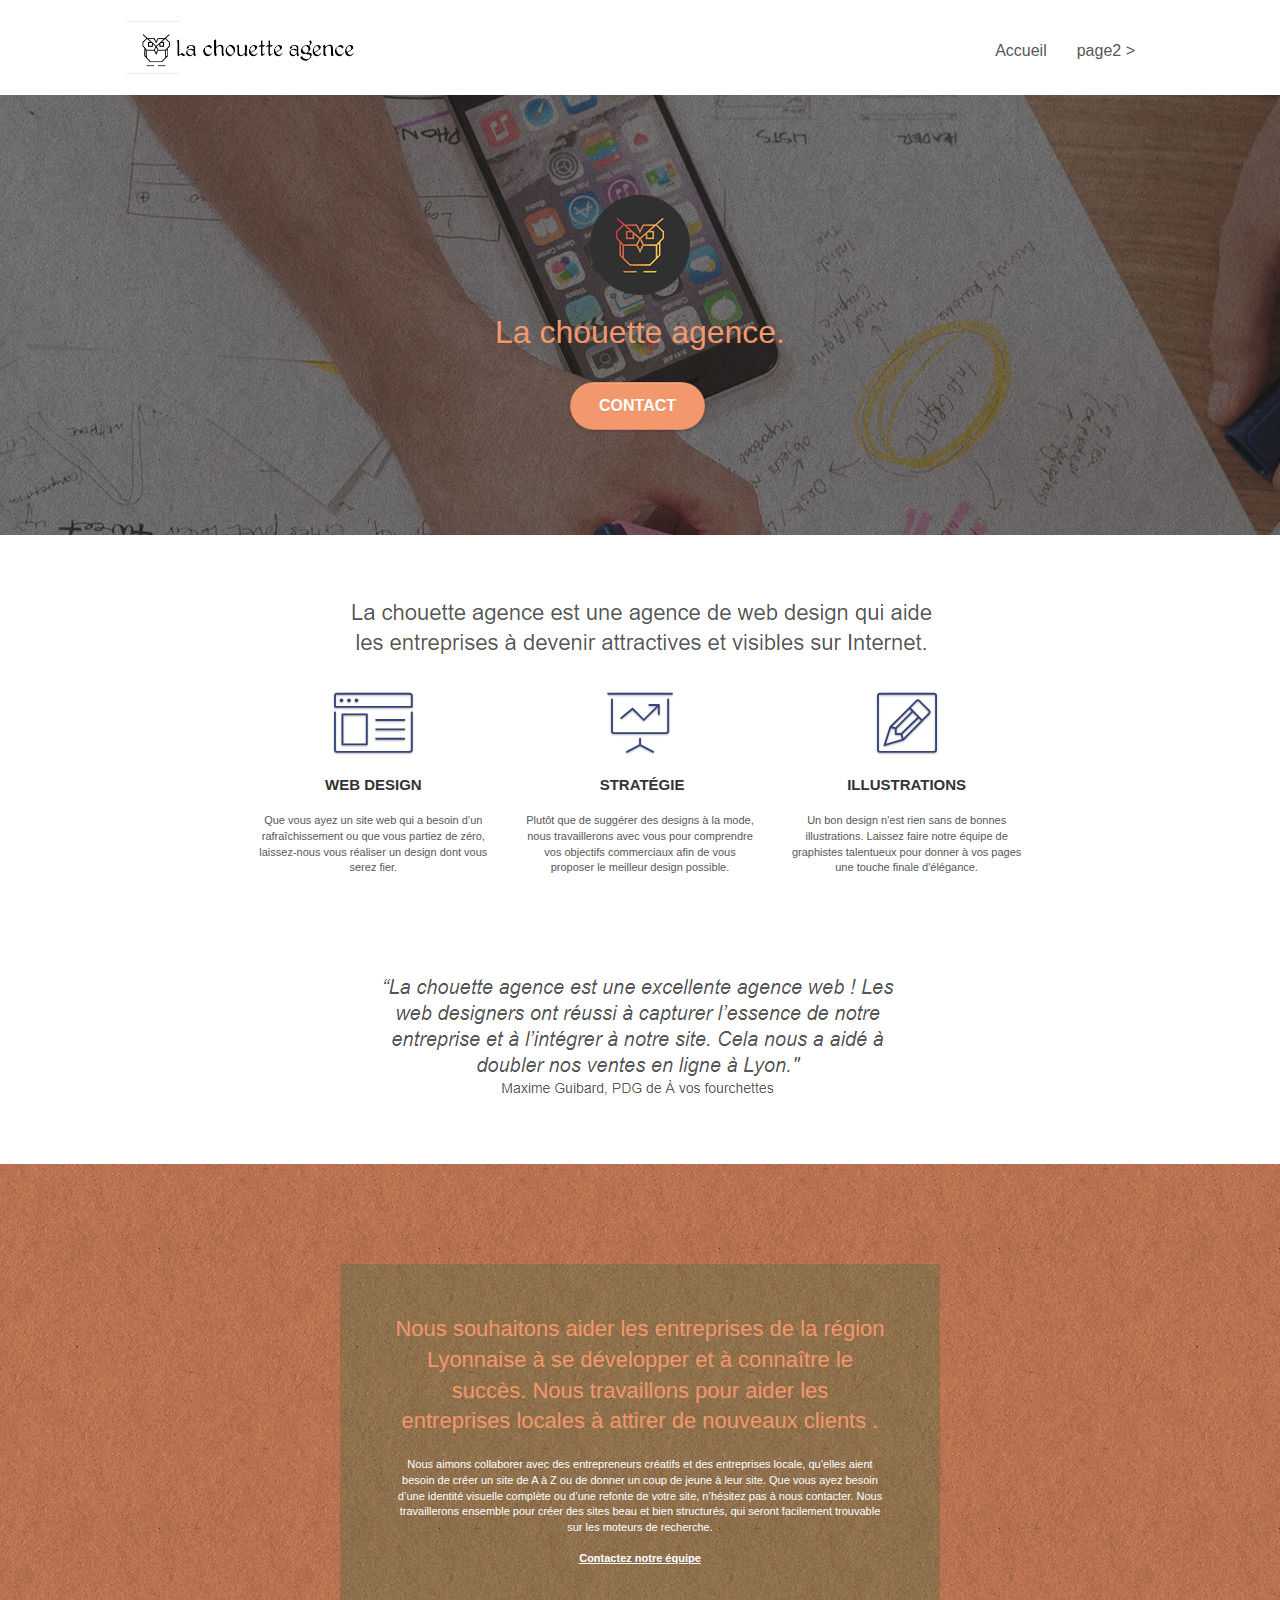
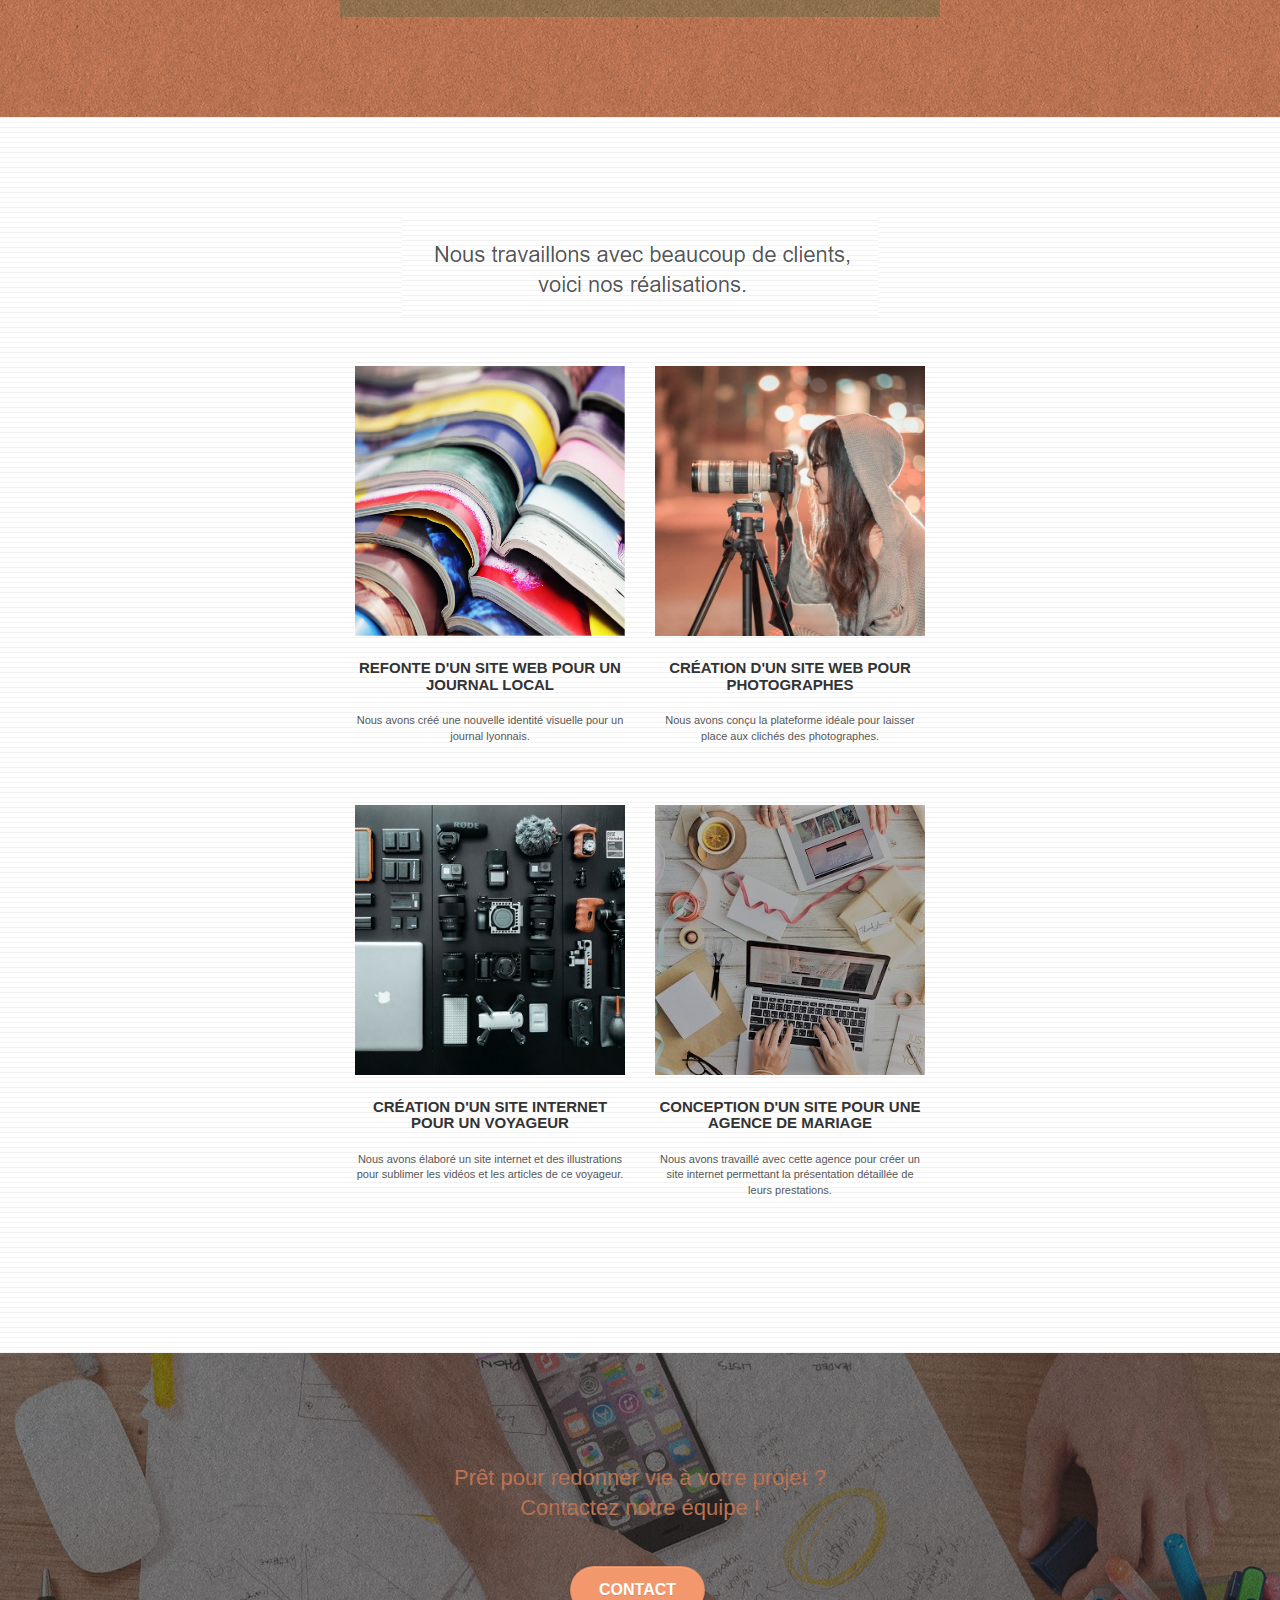
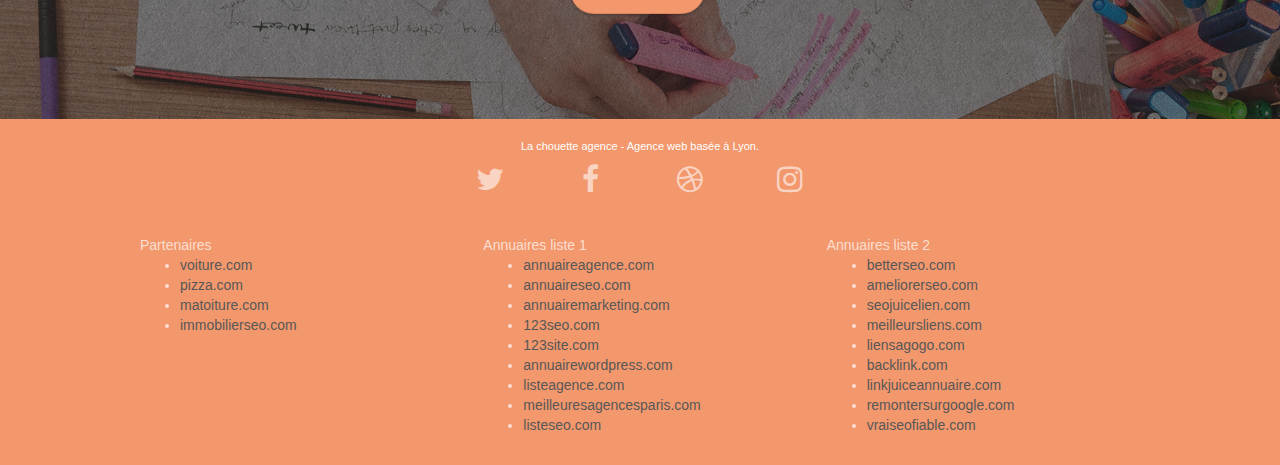
==== index.html @ 027791d8 "init" ====
<!doctype html>
<html lang="Default">
<head>
    <meta charset="utf-8">
    <meta name="keywords" content="seo, google, site web, site internet, agence design paris, agence design, agence design,agence design,agence design,agence design,agence design,agence design,agence design,agence design">
    <meta name="description" content="">
    <meta name="viewport" content="width=device-width, initial-scale=1.0, viewport-fit=cover">
    <link rel="shortcut icon" type="image/png" href="favicon.jpg">
    
	<link rel="stylesheet" type="text/css" href="./css/bootstrap.css">
	<link rel="stylesheet" type="text/css" href="style.css">
	<link rel="stylesheet" type="text/css" href="./css/font-awesome.css">
	<link rel="stylesheet" type="text/css" href="./css/et-line.css">
	
    
	<script src="./js/jquery-2.1.0.js"></script>
	<script src="./js/bootstrap.js"></script>
	<script src="./js/blocs.js"></script>
	<script src="./js/jquery.touchSwipe.js" defer></script>
	<script src="./js/gmaps.js"></script>

    <title>.</title>

    
<!-- Analytics -->
 
<!-- Analytics END -->
    
</head>
<body>
<!-- Principal conteneur -->
<div class="page-container">
    
<!-- bloc-0 -->
<div class="bloc bgc-white l-bloc " id="bloc-0">
	<div class="container bloc-sm">

		<nav class="navbar row">
			<div class="navbar-header">
				<div class="keywords" style="color:#cccccc;font-size:1px;">Agence web à paris, stratégie web, web design, illustrations, design de site web, site web, web, internet, site internet, site</div>
				<a class="navbar-brand" href="index.html"><img src="img/la-chouette-agence.png" alt="paris web design logo agence web meilleure agence" height="40" /></a>
				<div class="keywords" style="color:#cccccc;font-size:1px;">Agence web à paris, stratégie web, web design, illustrations, design de site web, site web, web, internet, site internet, site</div>
				<button id="nav-toggle" type="button" class="ui-navbar-toggle navbar-toggle" data-toggle="collapse" data-target=".navbar-1">
					<span class="sr-only">Toggle navigation</span><span class="icon-bar"></span><span class="icon-bar"></span><span class="icon-bar"></span>
				</button>
			</div>
			<div class="collapse navbar-collapse navbar-1 special-dropdown-nav">
				<ul class="site-navigation nav navbar-nav">
					<li>
						<a href="index.html">Accueil</a>
					</li>
					<li>
					</li>
					<li>
						<a href="page2.html">page2 &gt;</a>
					</li>
				</ul>
			</div>
		</nav>
	</div>
</div>
<!-- bloc-0 END -->

<!-- bloc-1-presentation -->
<div class="bloc bgc-dark-slate-blue bg-banniere d-bloc bg-t-edge bloc-bg-texture texture-paper b-parallax" id="bloc-1-hero">
	<div class="container bloc-lg">
		<div class="row tight-width-whitespace">
			<div class="col-sm-12">
				<img src="img/logo.png" class="center-block image-resize-mode" width="100" alt="La chouette agence, agence web paris, création logo paris" />
				<h1 class="text-center hero-bloc-text tc-white ">
					La chouette agence.
				</h1>
				<div class="text-center">
					<a href="page2.html" class="btn btn-lg btn-clean btn-rd cta-hero btn-atomic-tangerine" id="cta-hero">Contact</a>
				</div>
			</div>
		</div>
	</div>
</div>
<!-- bloc-1-presentation END -->

<!-- bloc-2-services -->
<div class="bloc bgc-white l-bloc" id="bloc-2-services">
	<div class="container bloc-md">
		<div class="row">
			<div class="col-sm-12 text-center">
				<img alt="agence web, agence web paris, web design paris, stratégie web" src="img/title.png" />
			</div>
		</div>
		<div class="row voffset-lg med-width-whitespace">
			<div class="col-sm-4">
				<div class="text-center">
					<span class="et-icon-browser sm-shadow icon-dark-slate-blue icons icon-lg"></span>
				</div>
				<h3 class="mg-md text-center">
					Web design
				</h3>
				<p class="text-center ">
					Que vous ayez un site web qui a besoin d&rsquo;un rafraîchissement ou que vous partiez de zéro, laissez-nous vous réaliser un design dont vous serez fier.
				</p>
			</div>
			<div class="col-sm-4">
				<div class="text-center">
					<span class="et-icon-presentation sm-shadow icon-dark-slate-blue icons icon-lg"></span>
				</div>
				<h3 class="mg-md text-center">
					&nbsp;Stratégie
				</h3>
				<p class="text-center ">
					Plutôt que de suggérer des designs à la mode, nous travaillerons avec vous pour comprendre vos objectifs commerciaux afin de vous proposer le meilleur design possible.<br>
				</p>
			</div>
			<div class="col-sm-4">
				<div class="text-center">
					<span class="et-icon-edit sm-shadow icon-dark-slate-blue icons icon-lg"></span>
				</div>
				<h3 class="mg-md text-center">
					Illustrations
				</h3>
				<p class="text-center ">
					Un bon design n'est rien sans de bonnes illustrations. Laissez faire notre équipe de graphistes talentueux pour donner à vos pages une touche finale d'élégance.
				</p>
			</div>
		</div>
		<div class="row voffset-lg voffset">
			<div class="col-xs-12 col-md-8 col-md-offset-2 text-center">
				<img alt="agence web, agence web paris, web design paris, stratégie web" src="img/citation.png" />

			</div>
		</div>
	</div>
</div>
<!-- bloc-2-services END -->

<!-- bloc-3-what-i-do -->
<div class="bloc tc-white bgc-atomic-tangerine bg-presentation d-bloc bloc-bg-texture texture-paper b-parallax" id="bloc-3-what-i-do">
	<div class="container bloc-lg">
		<div class="row tight-width-whitespace black-background">
			<div class="col-sm-12">
				<h2 class="mg-md text-center tc-white">
					Nous souhaitons aider les entreprises de la région Lyonnaise à se développer et à connaître le succès. Nous travaillons pour aider les entreprises locales à attirer de nouveaux clients .<br>
				</h2>
				<p class="text-center white">
					Nous aimons collaborer avec des entrepreneurs créatifs et des entreprises locale, qu’elles aient besoin de créer un site de A à Z ou de donner un coup de jeune à leur site. Que vous ayez besoin d’une identité visuelle complète ou d’une refonte de votre site, n’hésitez pas à nous contacter. Nous travaillerons ensemble pour créer des sites beau et bien structurés, qui seront facilement trouvable sur les moteurs de recherche. <br><br><a class="ltc-white bold-link" href="page2.html">Contactez notre équipe</a><br>
				</p>
			</div>
		</div>
	</div>
</div>
<!-- bloc-3-what-i-do END -->

<!-- bloc-4-portfolio -->
<div class="bloc bgc-white bg-lines-h2-bg bg-repeat l-bloc" id="bloc-4-portfolio">
	<div class="container bloc-lg">
		<div class="row">
			<div class="col-sm-12 text-center">
				<img alt="agence web, agence web paris, web design paris, stratégie web" src="img/title2.png" />
			</div>
		</div>
		<div class="row tight-width-whitespace portfolio-row">
			<div class="col-sm-6">
				<a href="#" data-lightbox="img/1.jpg" data-gallery-id="gallery-1" data-caption="Refonte d'un site web pour un journal local" data-frame="snapshot-lb"><img src="img/1.jpg" alt="paris web design logo agence web meilleure agence et refonte site web journal" class="img-responsive portfolio-thumb" /></a>
				<h3 class="mg-md text-center">
					Refonte d'un site web pour un journal local
				</h3>
				<p class="text-center">
					Nous avons créé une nouvelle identité visuelle pour un journal lyonnais.
				</p>
			</div>
			<div class="col-sm-6">
				<a href="#" data-lightbox="img/2.jpg" data-gallery-id="gallery-1" data-caption="Création d'un site web pour photographes" data-frame="snapshot-lb"><img src="img/2.jpg" class="img-responsive portfolio-thumb" alt="paris web design logo agence web meilleure agence, Création d'un site web pour photographes" /></a>
				<h3 class="mg-md text-center">
					Création d'un site web pour photographes
				</h3>
				<p class="text-center">
					Nous avons conçu la plateforme idéale pour laisser place aux clichés des photographes.
				</p>
			</div>
		</div>
		<div class="row tight-width-whitespace portfolio-row">
			<div class="col-sm-6">
				<a href="#" data-lightbox="img/3.bmp" data-gallery-id="gallery-1" data-caption="Création d'un site internet pour un voyageur" data-frame="snapshot-lb"><img src="img/3.bmp" class="img-responsive portfolio-thumb" alt="paris web design logo agence web meilleure agence, Création d'un site web pour voyageur"/></a>
				<h3 class="mg-md text-center">
					Création d'un site internet pour un voyageur
				</h3>
				<p class="text-center">
					Nous avons élaboré un site internet et des illustrations pour sublimer les vidéos et les articles de ce voyageur.
				</p>
			</div>
			<div class="col-sm-6">
				<a href="#" data-lightbox="img/4.bmp" data-gallery-id="gallery-1" data-caption="Conception d'un site pour une agence de mariage" data-frame="snapshot-lb"><img src="img/4.bmp" class="img-responsive portfolio-thumb" alt="paris web design logo agence web meilleure agence, Création d'un site web pour agence de mariage" /></a>
				<h3 class="mg-md text-center">
					Conception d'un site pour une agence de mariage
				</h3>
				<p class="text-center">
					Nous avons travaillé avec cette agence pour créer un site internet permettant la présentation détaillée de leurs prestations.
				</p>
			</div>
		</div>
	</div>
</div>
<!-- bloc-4-portfolio END -->

<!-- bloc-5-cta -->
<div class="bloc bgc-dark-slate-blue bg-banniere d-bloc bloc-bg-texture texture-paper" id="bloc-5-cta">
	<div class="container bloc-lg">
		<div class="row">
			<h2 class="mg-md text-center tc-white">
				Prêt pour redonner vie à votre projet ?<br>Contactez notre équipe !
			</h2>
			<div class="col-sm-12 text-center">
				<a href="page2.html" class="btn btn-atomic-tangerine btn-clean btn-rd btn-lg cta-hero">Contact</a>
			</div>
		</div>
	</div>
</div>
<!-- bloc-5-cta END -->

<!-- Footer - bloc-8 -->
<div class="bloc bgc-atomic-tangerine d-bloc" id="bloc-8">
	<div class="container bloc-sm">
		<div class="row">
			<div class="col-sm-12">
				<p class="text-center white">
					La chouette agence - Agence web basée à Lyon.<br>
				</p>
				<div class="row row-no-gutters social">
					<div class="col-sm-3">
						<div class="text-center">
							<a class="social" href="index.html"><span class="fa fa-twitter icon-md"></span></a>
						</div>
					</div>
					<div class="col-sm-3">
						<div class="text-center">
							<a class="social" href="index.html"><span class="fa fa-facebook icon-md"></span></a>
						</div>
					</div>
					<div class="col-sm-3">
						<div class="text-center">
							<a class="social" href="index.html"><span class="fa fa-dribbble icon-md"></span></a>
						</div>
					</div>
					<div class="col-sm-3">
						<div class="text-center">
							<a class="social" href="index.html"><span class="fa fa-instagram icon-md"></span></a>
						</div>
					</div>
					<div class="keywords" style="color:#F3976C;">Agence web à paris, stratégie web, web design, illustrations, design de site web, site web, web, internet, site internet, site</div>
				</div>
				<div class="row">
					<div class="col-sm-4">
						Partenaires
							<ul>
								<li><a href="voiture.com">voiture.com</a></li>
								<li><a href="pizza.com">pizza.com</a></li>
								<li><a href="matoiture.com">matoiture.com</a></li>
								<li><a href="immobilierseo.com">immobilierseo.com</a></li>
							</ul>		
					</div>
					<div class="col-sm-4">
						Annuaires liste 1
						<ul>
							<li><a href="annuaireagence.com">annuaireagence.com</a></li>
							<li><a href="annuaireseo.com">annuaireseo.com</a></li>
							<li><a href="annuairemarketing.com">annuairemarketing.com</a></li>
							<li><a href="123seoture.com">123seo.com</a></li>
							<li><a href="123site.com">123site.com</a></li>
							<li><a href="annuairewordpress.com">annuairewordpress.com</a></li>
							<li><a href="listeagence.com">listeagence.com</a></li>
							<li><a href="meilleuresagencesparis.com">meilleuresagencesparis.com</a></li>
							<li><a href="listeseo.com">listeseo.com</a></li>
						</ul>
					</div>
					<div class="col-sm-4">
						Annuaires liste 2
						<ul>
							<li><a href="betterseo.com">betterseo.com</a></li>
							<li><a href="ameliorerseo.com">ameliorerseo.com</a></li>
							<li><a href="seojuicelien.com">seojuicelien.com</a></li>
							<li><a href="meilleursliens.com">meilleursliens.com</a></li>
							<li><a href="liensagogo.com">liensagogo.com</a></li>
							<li><a href="backlink.com">backlink.com</a></li>
							<li><a href="linkjuiceannuaire.com">linkjuiceannuaire.com</a></li>
							<li><a href="remontersurgoogle.com">remontersurgoogle.com</a></li>
							<li><a href="vraiseofiable.com">vraiseofiable.com</a></li>
						</ul>
					</div>
				</div>
			</div>
		</div>
	</div>
</div>
<!-- Footer - bloc-8 END -->

</div>
<!-- Principal conteneur END -->
    

</body>
</html>
---- style.css ----
body {
    margin: 0;
    padding: 0;
    background: #FFF;
    overflow-x: hidden;
    -webkit-font-smoothing: antialiased;
    -moz-osx-font-smoothing: grayscale;
}

a,
button {
    transition: all .3s ease-in-out;
    outline: none!important;
}

a:hover {
    text-decoration: none;
    cursor: pointer;
}

#page-loading-blocs-notifaction {
    position: fixed;
    top: 0;
    bottom: 0;
    width: 100%;
    z-index: 100000;
    background: #FFFFFF url("img/pageload-spinner.gif") no-repeat center center;
}

.bloc {
    width: 100%;
    clear: both;
    background: 50% 50% no-repeat;
    padding: 0 50px;
    -webkit-background-size: cover;
    -moz-background-size: cover;
    -o-background-size: cover;
    background-size: cover;
    position: relative;
}

.bloc .container {
    padding-left: 0;
    padding-right: 0;
}

.bloc-lg {
    padding: 100px 50px;
}

.bloc-md {
    padding: 50px;
}

.bloc-sm {
    padding: 20px 50px;
}

.bg-center,
.bg-l-edge,
.bg-r-edge,
.bg-t-edge,
.bg-b-edge,
.bg-tl-edge,
.bg-bl-edge,
.bg-tr-edge,
.bg-br-edge,
.bg-repeat {
    -webkit-background-size: auto!important;
    -moz-background-size: auto!important;
    -o-background-size: auto!important;
    background-size: auto!important;
}

.bg-repeat {
    background: repeat;
}

.bg-t-edge {
    background: top no-repeat;
}

.bloc-bg-texture::before {
    content: "";
    background-size: 2px 2px;
    position: absolute;
    top: 0;
    bottom: 0;
    left: 0;
    right: 0;
}

.texture-paper::before {
    background: url("img/texture-paper.png");
    background-size: 280px 280px;
}

.b-parallax {
    background-attachment: fixed;
}

.d-bloc {
    color: rgba(255, 255, 255, .7);
}

.d-bloc button:hover {
    color: rgba(255, 255, 255, .9);
}

.d-bloc .icon-round,
.d-bloc .icon-square,
.d-bloc .icon-rounded,
.d-bloc .icon-semi-rounded-a,
.d-bloc .icon-semi-rounded-b {
    border-color: rgba(255, 255, 255, .9);
}

.d-bloc .divider-h span {
    border-color: rgba(255, 255, 255, .2);
}

.d-bloc .a-btn,
.d-bloc .navbar a,
.d-bloc .navbar-brand,
.d-bloc a .icon-sm,
.d-bloc a .icon-md,
.d-bloc a .icon-lg,
.d-bloc a .icon-xl,
.d-bloc h1 a,
.d-bloc h2 a,
.d-bloc h3 a,
.d-bloc h4 a,
.d-bloc h5 a,
.d-bloc h6 a,
.d-bloc p a {
    color: rgba(255, 255, 255, .6);
}

.d-bloc .a-btn:hover,
.d-bloc .navbar a:hover,
.d-bloc .navbar-brand:hover,
.d-bloc a:hover .icon-sm,
.d-bloc a:hover .icon-md,
.d-bloc a:hover .icon-lg,
.d-bloc a:hover .icon-xl,
.d-bloc h1 a:hover,
.d-bloc h2 a:hover,
.d-bloc h3 a:hover,
.d-bloc h4 a:hover,
.d-bloc h5 a:hover,
.d-bloc h6 a:hover,
.d-bloc p a:hover {
    color: rgba(255, 255, 255, 1);
}

.d-bloc .navbar-toggle .icon-bar {
    background: rgba(255, 255, 255, 1);
}

.d-bloc .btn-wire,
.d-bloc .btn-wire:hover {
    color: rgba(255, 255, 255, 1);
    border-color: rgba(255, 255, 255, 1);
}

.d-bloc .panel {
    color: rgba(0, 0, 0, .5);
}

.d-bloc .panel button:hover {
    color: rgba(0, 0, 0, .7);
}

.d-bloc .panel icon {
    border-color: rgba(0, 0, 0, .7);
}

.d-bloc .panel .divider-h span {
    border-color: rgba(0, 0, 0, .1);
}

.d-bloc .panel .a-btn {
    color: rgba(0, 0, 0, .6);
}

.d-bloc .panel .a-btn:hover {
    color: rgba(0, 0, 0, 1);
}

.d-bloc .panel .btn-wire,
.d-bloc .panel .btn-wire:hover {
    color: rgba(0, 0, 0, .7);
    border-color: rgba(0, 0, 0, .3);
}

.d-bloc .panel,
.l-bloc {
    color: rgba(0, 0, 0, .5);
}

.d-bloc .panel button:hover,
.l-bloc button:hover {
    color: rgba(0, 0, 0, .7);
}

.l-bloc .icon-round,
.l-bloc .icon-square,
.l-bloc .icon-rounded,
.l-bloc .icon-semi-rounded-a,
.l-bloc .icon-semi-rounded-b {
    border-color: rgba(0, 0, 0, .7);
}

.d-bloc .panel .divider-h span,
.l-bloc .divider-h span {
    border-color: rgba(0, 0, 0, .1);
}

.d-bloc .panel .a-btn,
.l-bloc .a-btn,
.l-bloc .navbar a,
.l-bloc .navbar-brand,
.l-bloc a .icon-sm,
.l-bloc a .icon-md,
.l-bloc a .icon-lg,
.l-bloc a .icon-xl,
.l-bloc h1 a,
.l-bloc h2 a,
.l-bloc h3 a,
.l-bloc h4 a,
.l-bloc h5 a,
.l-bloc h6 a,
.l-bloc p a {
    color: rgba(0, 0, 0, .6);
}

.d-bloc .panel .a-btn:hover,
.l-bloc .a-btn:hover,
.l-bloc .navbar a:hover,
.l-bloc .navbar-brand:hover,
.l-bloc a:hover .icon-sm,
.l-bloc a:hover .icon-md,
.l-bloc a:hover .icon-lg,
.l-bloc a:hover .icon-xl,
.l-bloc h1 a:hover,
.l-bloc h2 a:hover,
.l-bloc h3 a:hover,
.l-bloc h4 a:hover,
.l-bloc h5 a:hover,
.l-bloc h6 a:hover,
.l-bloc p a:hover {
    color: rgba(0, 0, 0, 1);
}

.l-bloc .navbar-toggle .icon-bar {
    color: rgba(0, 0, 0, .6);
}

.d-bloc .panel .btn-wire,
.d-bloc .panel .btn-wire:hover,
.l-bloc .btn-wire,
.l-bloc .btn-wire:hover {
    color: rgba(0, 0, 0, .7);
    border-color: rgba(0, 0, 0, .3);
}

.voffset {
    margin-top: 30px;
}

.voffset-lg {
    margin-top: 80px;
}

.row-no-gutters {
    margin-right: 0;
    margin-left: 0;
}

.row.row-no-gutters > [class^="col-"],
.row.row-no-gutters > [class*=" col-"] {
    padding-right: 0;
    padding-left: 0;
}

#bloc-1-hero h1 {
    font-size: 32px;
}

.navbar {
    margin-bottom: 0;
    z-index: 1;
}

.navbar-brand {
    height: auto;
    padding: 3px 15px;
    font-size: 25px;
    font-weight: normal;
    font-weight: 600;
    line-height: 44px;
}

.navbar-brand img {
    max-height: 200px;
    margin: 0 5px 0 0;
    display: inline;
}

.navbar-brand img[src$=svg] {
    min-width: 100px;
}

.nav-center .navbar-brand img {
    margin: 0;
}

.navbar .nav {
    padding-top: 2px;
    margin-right: -16px;
    float: right;
    z-index: 1;
}

.nav > li {
    float: left;
    margin-top: 4px;
    font-size: 16px;
}

.navbar-nav .open .dropdown-menu > li > a {
    text-align: inherit;
}

.nav > li a:hover,
.nav > li a:focus {
    background: transparent;
}

.navbar-toggle {
    margin: 10px 10px 0 0;
    border: 0px;
}

.navbar-toggle:hover {
    background: transparent!important;
}

.navbar-toggle .icon-bar {
    background-color: rgba(0, 0, 0, .5);
    width: 26px;
}

.nav-invert .navbar .nav {
    float: left;
}

.nav-invert .navbar-header,
.nav-invert .navbar-brand {
    float: right;
    position: relative;
    z-index: 2;
}

@media (min-width: 768px) {
    .site-navigation {
        position: absolute;
        top: 50%;
        right: 20px;
        transform: translate(0, -50%);
        -webkit-transform: translateY(-50%);
    }
    .nav > li .dropdown-menu a,
    .nav > li .dropdown-menu a:hover {
        color: #484848;
    }
    .nav-invert .site-navigation {
        left: 0;
        right: 0;
    }
    .nav-center {
        text-align: center;
    }
    .nav-center .navbar-header {
        width: 100%;
    }
    .nav-center .navbar-header,
    .nav-center .navbar-brand,
    .nav-center .nav > li {
        float: none;
        display: inline-block;
    }
    .nav-center .site-navigation {
        position: relative;
        width: 100%;
        right: 0;
        margin-right: 0px;
        margin-top: 20px;
    }
    .nav-center.mini-nav .navbar-toggle {
        float: none;
        margin: 10px auto 0;
    }
}

.nav > li > .dropdown a {
    background: none!important;
    display: block;
    padding: 14px 15px;
}

nav .caret {
    margin: 0 5px;
}

.dropdown-menu .dropdown-menu {
    top: -8px;
    left: 100%;
}

.dropdown-menu .dropmenu-flow-right {
    top: 100%;
    left: 0;
    margin-left: -1px;
    border-top-left-radius: 0;
    border-top-right-radius: 0;
}

.dropdown-menu .dropdown span {
    border: 4px solid black;
    border-top-color: transparent;
    border-right-color: transparent;
    border-bottom-color: transparent;
    margin: 6px -5px 0 0!important;
    float: right;
}

.mg-md {
    margin-top: 10px;
    margin-bottom: 20px;
}

.mg-lg {
    margin-top: 10px;
    margin-bottom: 40px;
}

.btn {
    margin: 0 5px 5px 0;
}

.btn.pull-right {
    margin: 0 0 5px 5px;
}

.btn-d,
.btn-d:hover,
.btn-d:focus {
    color: #FFF;
    background: rgba(0, 0, 0, .3);
}

button {
    outline: none!important;
}

.btn-rd {
    border-radius: 40px;
}

.btn-clean {
    border: 1px solid rgba(0, 0, 0, .08);
    border-bottom-color: rgba(0, 0, 0, .1);
    text-shadow: 0 1px 0 rgba(0, 0, 1, .1);
    box-shadow: 0 1px 3px rgba(0, 0, 1, .25), inset 0 1px 0 0 rgba(255, 255, 255, .15);
}

.icon-md {
    font-size: 30px!important;
}

.icon-lg {
    font-size: 60px!important;
}

.sm-shadow {
    text-shadow: 0 1px 2px rgba(0, 0, 0, .3);
}

.panel-sq,
.panel-sq .panel-heading,
.panel-sq .panel-footer {
    border-radius: 0;
}

.panel-rd {
    border-radius: 30px;
}

.panel-rd .panel-heading {
    border-radius: 29px 29px 0 0;
}

.panel-rd .panel-footer {
    border-radius: 0 0 29px 29px;
}

.form-control {
    border-color: rgba(0, 0, 0, .1);
    box-shadow: none;
}

.scrollToTop {
    width: 40px;
    height: 40px;
    position: fixed;
    bottom: 20px;
    right: 20px;
    opacity: 0;
    z-index: 500;
    transition: all .3s ease-in-out;
}

.scrollToTop span {
    margin-top: 6px;
}

.showScrollTop {
    font-size: 14px;
    opacity: 1;
}

a[data-lightbox] {
    position: relative;
    display: block;
    text-align: center;
}

a[data-lightbox]:hover::before {
    content: "+";
    font-family: "HelveticaNeue-Light", "Helvetica Neue Light", "Helvetica Neue", Helvetica, Arial;
    font-size: 32px;
    width: 50px;
    height: 50px;
    margin-left: -25px;
    border-radius: 50%;
    background: rgba(0, 0, 0, .6);
    color: #FFF;
    font-weight: 100;
    z-index: 1;
    position: absolute;
    top: 50%;
    transform: translateY(-50%);
    -webkit-transform: translateY(-50%);
}

a[data-lightbox]:hover img {
    opacity: 0.6;
    -webkit-animation-fill-mode: none;
    animation-fill-mode: none;
}

#lightbox-modal {
    display: flex;
    align-items: center;
}

#lightbox-modal .modal-dialog {
    width: 90%;
    max-width: 900px;
    margin: 0 auto 0;
}

#lightbox-modal .modal-dialog img {
    max-height: 90vh;
    margin: 0 auto;
}

.lightbox-caption {
    padding: 20px;
    color: #FFF;
    background: rgba(0, 0, 0, .5);
    position: absolute;
    left: 15px;
    right: 15px;
    bottom: 5px;
}

.close-lightbox {
    color: #FFF;
    font-size: 30px;
    position: absolute;
    top: 20px;
    right: 20px;
    z-index: 20;
    background: rgba(0, 0, 0, .5);
    border: none;
    line-height: 30px;
    padding: 0 9px 5px;
    opacity: 0.3;
}

.close-lightbox:hover,
.next-lightbox:hover,
.prev-lightbox:hover {
    opacity: 1.0;
    color: #FFF;
}

.next-lightbox,
.prev-lightbox {
    font-size: 20px;
    color: rgba(255, 255, 255, .9);
    background: rgba(0, 0, 0, .5);
    transition: all .2s ease-in-out;
    position: absolute;
    top: 45%;
    z-index: 1;
    opacity: 0.4;
}

.next-lightbox {
    padding: 6px 8px 1px 13px;
    right: 25px;
}

.prev-lightbox {
    padding: 6px 13px 1px 10px;
    left: 25px;
}

.snapshot-lb .modal-body {
    padding-bottom: 45px;
}

.snapshot-lb .lightbox-caption {
    padding: 0;
    color: rgba(0, 0, 0, .5);
    background: none;
}

h1,
h2,
h3,
h4,
h5,
h6,
p,
label,
.btn,
a {
    font-family: "helvetica";
    font-weight: 400;
    color: #575757!important;
}

.container {
    max-width: 1000px;
}

.hero-bloc-text {
    font-size: 38px;
}

.hero-bloc-text-sub {
    font-size: 36px;
}

.statement-bloc-text {
    line-height: 26px;
    font-style: italic;
    font-size: 20px;
    text-align: center;
    font-weight: lighter;
    max-width: 520px;
    margin: auto auto auto auto;
}

p {
    font-size: 11px;
}

.tight-width-whitespace {
    max-width: 600px;
    margin: auto auto auto auto;
}

.h1 {
    font-size: 20px;
    font-family: "Open Sans";
}

.cta-hero {
    margin-top: 22px;
    color: #FFFFFF!important;
    text-transform: uppercase;
    padding: 12px 28px 12px 28px;
    font-size: 16px;
    font-weight: 700;
}

.social {
    max-width: 400px;
    margin: auto auto auto auto;
}

h2 {
    font-size: 22px;
    line-height: 1.4em;
}

h3 {
    font-size: 15px;
    text-transform: uppercase;
    font-weight: 700;
    color: #333333!important;
}

.med-width-whitespace {
    max-width: 800px;
    margin: auto auto auto auto;
    box-shadow: 0px 0px 0px #000000;
}

h1 {
    color: #333333!important;
}

h4 {
    color: #333333!important;
}

.icons {
    margin-bottom: 14px;
    margin-top: 24px;
}

.white {
    color: #FFFFFF!important;
}

.portfolio-thumb {
    margin-bottom: 24px;
}

.portfolio-row {
    margin-bottom: 44px;
    margin-top: 50px;
}

.avatar {
    box-shadow: 0px 4px 9px rgba(0, 0, 0, 0.3);
}

.black-background {
    background-color: rgba(165, 147, 99, 0.7);
    padding: 40px 40px 40px 40px;
}

.bold-link {
    font-weight: 900;
    text-decoration: underline!important;
}

.bgc-white {
    background-color: #FFFFFF;
}

.bgc-dark-slate-blue {
    background-color: #364577;
}

.bgc-atomic-tangerine {
    background-color: #F3976C;
}

.tc-white {
    color: #F3976C!important;
}

.btn-atomic-tangerine {
    background: #F3976C;
    color: #FFFFFF!important;
}

.btn-atomic-tangerine:hover {
    background: #c27956!important;
    color: #FFFFFF!important;
}

.ltc-white {
    color: #FFFFFF!important;
}

.ltc-white:hover {
    color: #cccccc!important;
}

.ltc-atomic-tangerine {
    color: #F3976C!important;
}

.ltc-atomic-tangerine:hover {
    color: #c27956!important;
}

.icon-dark-slate-blue {
    color: #364577!important;
    border-color: #364577!important;
}

.bg-dots-bg {
    background-image: url("img/dots-bg.png");
}

.bg-lines-h2-bg {
    background-image: url("img/lines-h2-bg.png");
}

.bg-banniere {
    background-image: url("img/la-chouette-agence-banniere.jpg");
}

.bg-presentation {
    background-image: url("img/image-de-presentation.bmp");
}

@media (max-width: 1024px) {
    .bloc {
        padding-left: 20px;
        padding-right: 20px;
    }
    .bloc.full-width-bloc,
    .bloc-tile-2.full-width-bloc .container,
    .bloc-tile-3.full-width-bloc .container,
    .bloc-tile-4.full-width-bloc .container {
        padding-left: 0;
        padding-right: 0;
    }
}

@media (max-width: 992px) and (min-width: 768px) {
    .navbar .nav {
        max-width: 80%
    }
    .nav-center.navbar .nav {
        max-width: 100%
    }
}

@media only screen and (min-device-width: 768px) and (max-device-width: 1024px) and (orientation: landscape) {
    .b-parallax {
        background-attachment: scroll;
    }
}

@media only screen and (min-device-width: 1024px) and (max-device-width: 1366px) and (-webkit-min-device-pixel-ratio: 1.5) {
    .b-parallax {
        background-attachment: scroll;
    }
}

@media (max-width: 991px) {
    .container {
        width: 100%;
    }
    .b-parallax {
        background-attachment: scroll;
    }
    .page-container,
    #hero-bloc {
        overflow-x: hidden;
        position: relative;
    }
    .bloc {
        padding-left: constant(safe-area-inset-left);
        padding-right: constant(safe-area-inset-right);
    }
    .bloc-group,
    .bloc-group .bloc {
        display: block;
        width: 100%;
    }
    .bloc-fill-screen .fill-bloc-top-edge,
    .bloc-fill-screen .fill-bloc-bottom-edge {
        padding: 0 20px;
        padding-left: constant(safe-area-inset-left);
        padding-right: constant(safe-area-inset-right);
    }
}

@media (max-width: 767px) {
    .page-container {
        overflow-x: hidden;
        position: relative;
    }
    h1,
    h2,
    h3,
    h4,
    h5,
    h6,
    p,
    #disqus_thread {
        padding-left: 10px!important;
        padding-right: 10px!important;
    }
    .b-parallax {
        background-attachment: scroll;
    }
    .navbar .nav {
        padding-top: 0;
        border-top: 1px solid rgba(0, 0, 0, .2);
        float: none!important;
    }
    .navbar.row {
        margin-left: 0;
        margin-right: 0;
    }
    .site-navigation {
        position: inherit;
        transform: none;
        -webkit-transform: none;
        -ms-transform: none;
    }
    .nav > li {
        margin-top: 0;
        border-bottom: 1px solid rgba(0, 0, 0, .1);
        background: rgba(0, 0, 0, .05);
        text-align: left;
        padding-left: 15px;
        width: 100%;
    }
    .nav > li:hover {
        background: rgba(0, 0, 0, .08);
    }
    .dropdown .dropdown a .caret {
        float: none;
        margin: 5px 0 0 10px!important;
        border: 4px solid black;
        border-bottom-color: transparent;
        border-right-color: transparent;
        border-left-color: transparent;
    }
    #hero-bloc .navbar .nav {
        background: rgba(0, 0, 0, .8);
    }
    #hero-bloc .navbar .nav a {
        color: rgba(255, 255, 255, .6);
    }
    .hero {
        padding: 50px 0;
    }
    .hero-nav {
        left: -1px;
        right: -1px;
    }
    .navbar-collapse {
        padding: 0;
        overflow-x: hidden;
        -webkit-box-shadow: none;
        box-shadow: none;
    }
    .navbar-brand img {
        max-height: 40px;
        width: auto;
    }
    .nav-invert .navbar-header {
        float: none;
        width: 100%;
    }
    .nav-invert .navbar-toggle {
        float: left;
        margin-left: 10px;
    }
    .bloc {
        padding-left: 0;
        padding-right: 0;
    }
    .bloc-xxl,
    .bloc-xl,
    .bloc-lg {
        padding: 40px 0;
    }
    .bloc-sm,
    .bloc-md {
        padding-left: 0;
        padding-right: 0;
    }
    .bloc-tile-2 .container,
    .bloc-tile-3 .container,
    .bloc-tile-4 .container,
    .bloc-fill-screen .fill-bloc-top-edge,
    .bloc-fill-screen .fill-bloc-bottom-edge {
        padding-left: 0;
        padding-right: 0;
    }
    .a-block {
        padding: 0 10px;
    }
    .btn-dwn {
        display: none;
    }
    .voffset {
        margin-top: 5px;
    }
    .voffset-md {
        margin-top: 20px;
    }
    .voffset-lg {
        margin-top: 30px;
    }
    form {
        padding: 5px;
    }
    .close-lightbox {
        display: inline-block;
    }
    .blocsapp-device-iphone5 {
        background-size: 216px 425px;
        padding-top: 60px;
        width: 216px;
        height: 425px;
    }
    .blocsapp-device-iphone5 img {
        width: 180px;
        height: 320px;
    }
}

@media (max-width: 400px) {
    .bloc {
        padding-left: 0;
        padding-right: 0;
    }
}

@media (max-width: 767px) {
    .bloc-mob-center-text {
        text-align: center;
    }
}
---- css/et-line.css ----
@font-face {
    font-family: et-line;
    src: url(../fonts/et-line.eot);
    src: url(../fonts/et-line.eot?#iefix) format('embedded-opentype'), url(../fonts/et-line.woff) format('woff'), url(../fonts/et-line.ttf) format('truetype'), url(../fonts/et-line.svg#et-line) format('svg');
    font-weight: 400;
    font-style: normal
}

.et-icon-adjustments,
.et-icon-alarmclock,
.et-icon-anchor,
.et-icon-aperture,
.et-icon-attachment,
.et-icon-bargraph,
.et-icon-basket,
.et-icon-beaker,
.et-icon-bike,
.et-icon-book-open,
.et-icon-briefcase,
.et-icon-browser,
.et-icon-calendar,
.et-icon-camera,
.et-icon-caution,
.et-icon-chat,
.et-icon-circle-compass,
.et-icon-clipboard,
.et-icon-clock,
.et-icon-cloud,
.et-icon-compass,
.et-icon-desktop,
.et-icon-dial,
.et-icon-document,
.et-icon-documents,
.et-icon-download,
.et-icon-dribbble,
.et-icon-edit,
.et-icon-envelope,
.et-icon-expand,
.et-icon-facebook,
.et-icon-flag,
.et-icon-focus,
.et-icon-gears,
.et-icon-genius,
.et-icon-gift,
.et-icon-global,
.et-icon-globe,
.et-icon-googleplus,
.et-icon-grid,
.et-icon-happy,
.et-icon-hazardous,
.et-icon-heart,
.et-icon-hotairballoon,
.et-icon-hourglass,
.et-icon-key,
.et-icon-laptop,
.et-icon-layers,
.et-icon-lifesaver,
.et-icon-lightbulb,
.et-icon-linegraph,
.et-icon-linkedin,
.et-icon-lock,
.et-icon-magnifying-glass,
.et-icon-map,
.et-icon-map-pin,
.et-icon-megaphone,
.et-icon-mic,
.et-icon-mobile,
.et-icon-newspaper,
.et-icon-notebook,
.et-icon-paintbrush,
.et-icon-paperclip,
.et-icon-pencil,
.et-icon-phone,
.et-icon-picture,
.et-icon-pictures,
.et-icon-piechart,
.et-icon-presentation,
.et-icon-pricetags,
.et-icon-printer,
.et-icon-profile-female,
.et-icon-profile-male,
.et-icon-puzzle,
.et-icon-quote,
.et-icon-recycle,
.et-icon-refresh,
.et-icon-ribbon,
.et-icon-rss,
.et-icon-sad,
.et-icon-scissors,
.et-icon-scope,
.et-icon-search,
.et-icon-shield,
.et-icon-speedometer,
.et-icon-strategy,
.et-icon-streetsign,
.et-icon-tablet,
.et-icon-target,
.et-icon-telescope,
.et-icon-toolbox,
.et-icon-tools,
.et-icon-tools-2,
.et-icon-trophy,
.et-icon-tumblr,
.et-icon-twitter,
.et-icon-upload,
.et-icon-video,
.et-icon-wallet,
.et-icon-wine {
    font-family: et-line;
    speak: none;
    font-style: normal;
    font-weight: 400;
    font-variant: normal;
    text-transform: none;
    line-height: 1;
    -webkit-font-smoothing: antialiased;
    -moz-osx-font-smoothing: grayscale;
    display: inline-block
}

.et-icon-mobile:before {
    content: "\e000"
}

.et-icon-laptop:before {
    content: "\e001"
}

.et-icon-desktop:before {
    content: "\e002"
}

.et-icon-tablet:before {
    content: "\e003"
}

.et-icon-phone:before {
    content: "\e004"
}

.et-icon-document:before {
    content: "\e005"
}

.et-icon-documents:before {
    content: "\e006"
}

.et-icon-search:before {
    content: "\e007"
}

.et-icon-clipboard:before {
    content: "\e008"
}

.et-icon-newspaper:before {
    content: "\e009"
}

.et-icon-notebook:before {
    content: "\e00a"
}

.et-icon-book-open:before {
    content: "\e00b"
}

.et-icon-browser:before {
    content: "\e00c"
}

.et-icon-calendar:before {
    content: "\e00d"
}

.et-icon-presentation:before {
    content: "\e00e"
}

.et-icon-picture:before {
    content: "\e00f"
}

.et-icon-pictures:before {
    content: "\e010"
}

.et-icon-video:before {
    content: "\e011"
}

.et-icon-camera:before {
    content: "\e012"
}

.et-icon-printer:before {
    content: "\e013"
}

.et-icon-toolbox:before {
    content: "\e014"
}

.et-icon-briefcase:before {
    content: "\e015"
}

.et-icon-wallet:before {
    content: "\e016"
}

.et-icon-gift:before {
    content: "\e017"
}

.et-icon-bargraph:before {
    content: "\e018"
}

.et-icon-grid:before {
    content: "\e019"
}

.et-icon-expand:before {
    content: "\e01a"
}

.et-icon-focus:before {
    content: "\e01b"
}

.et-icon-edit:before {
    content: "\e01c"
}

.et-icon-adjustments:before {
    content: "\e01d"
}

.et-icon-ribbon:before {
    content: "\e01e"
}

.et-icon-hourglass:before {
    content: "\e01f"
}

.et-icon-lock:before {
    content: "\e020"
}

.et-icon-megaphone:before {
    content: "\e021"
}

.et-icon-shield:before {
    content: "\e022"
}

.et-icon-trophy:before {
    content: "\e023"
}

.et-icon-flag:before {
    content: "\e024"
}

.et-icon-map:before {
    content: "\e025"
}

.et-icon-puzzle:before {
    content: "\e026"
}

.et-icon-basket:before {
    content: "\e027"
}

.et-icon-envelope:before {
    content: "\e028"
}

.et-icon-streetsign:before {
    content: "\e029"
}

.et-icon-telescope:before {
    content: "\e02a"
}

.et-icon-gears:before {
    content: "\e02b"
}

.et-icon-key:before {
    content: "\e02c"
}

.et-icon-paperclip:before {
    content: "\e02d"
}

.et-icon-attachment:before {
    content: "\e02e"
}

.et-icon-pricetags:before {
    content: "\e02f"
}

.et-icon-lightbulb:before {
    content: "\e030"
}

.et-icon-layers:before {
    content: "\e031"
}

.et-icon-pencil:before {
    content: "\e032"
}

.et-icon-tools:before {
    content: "\e033"
}

.et-icon-tools-2:before {
    content: "\e034"
}

.et-icon-scissors:before {
    content: "\e035"
}

.et-icon-paintbrush:before {
    content: "\e036"
}

.et-icon-magnifying-glass:before {
    content: "\e037"
}

.et-icon-circle-compass:before {
    content: "\e038"
}

.et-icon-linegraph:before {
    content: "\e039"
}

.et-icon-mic:before {
    content: "\e03a"
}

.et-icon-strategy:before {
    content: "\e03b"
}

.et-icon-beaker:before {
    content: "\e03c"
}

.et-icon-caution:before {
    content: "\e03d"
}

.et-icon-recycle:before {
    content: "\e03e"
}

.et-icon-anchor:before {
    content: "\e03f"
}

.et-icon-profile-male:before {
    content: "\e040"
}

.et-icon-profile-female:before {
    content: "\e041"
}

.et-icon-bike:before {
    content: "\e042"
}

.et-icon-wine:before {
    content: "\e043"
}

.et-icon-hotairballoon:before {
    content: "\e044"
}

.et-icon-globe:before {
    content: "\e045"
}

.et-icon-genius:before {
    content: "\e046"
}

.et-icon-map-pin:before {
    content: "\e047"
}

.et-icon-dial:before {
    content: "\e048"
}

.et-icon-chat:before {
    content: "\e049"
}

.et-icon-heart:before {
    content: "\e04a"
}

.et-icon-cloud:before {
    content: "\e04b"
}

.et-icon-upload:before {
    content: "\e04c"
}

.et-icon-download:before {
    content: "\e04d"
}

.et-icon-target:before {
    content: "\e04e"
}

.et-icon-hazardous:before {
    content: "\e04f"
}

.et-icon-piechart:before {
    content: "\e050"
}

.et-icon-speedometer:before {
    content: "\e051"
}

.et-icon-global:before {
    content: "\e052"
}

.et-icon-compass:before {
    content: "\e053"
}

.et-icon-lifesaver:before {
    content: "\e054"
}

.et-icon-clock:before {
    content: "\e055"
}

.et-icon-aperture:before {
    content: "\e056"
}

.et-icon-quote:before {
    content: "\e057"
}

.et-icon-scope:before {
    content: "\e058"
}

.et-icon-alarmclock:before {
    content: "\e059"
}

.et-icon-refresh:before {
    content: "\e05a"
}

.et-icon-happy:before {
    content: "\e05b"
}

.et-icon-sad:before {
    content: "\e05c"
}

.et-icon-facebook:before {
    content: "\e05d"
}

.et-icon-twitter:before {
    content: "\e05e"
}

.et-icon-googleplus:before {
    content: "\e05f"
}

.et-icon-rss:before {
    content: "\e060"
}

.et-icon-tumblr:before {
    content: "\e061"
}

.et-icon-linkedin:before {
    content: "\e062"
}

.et-icon-dribbble:before {
    content: "\e063"
}
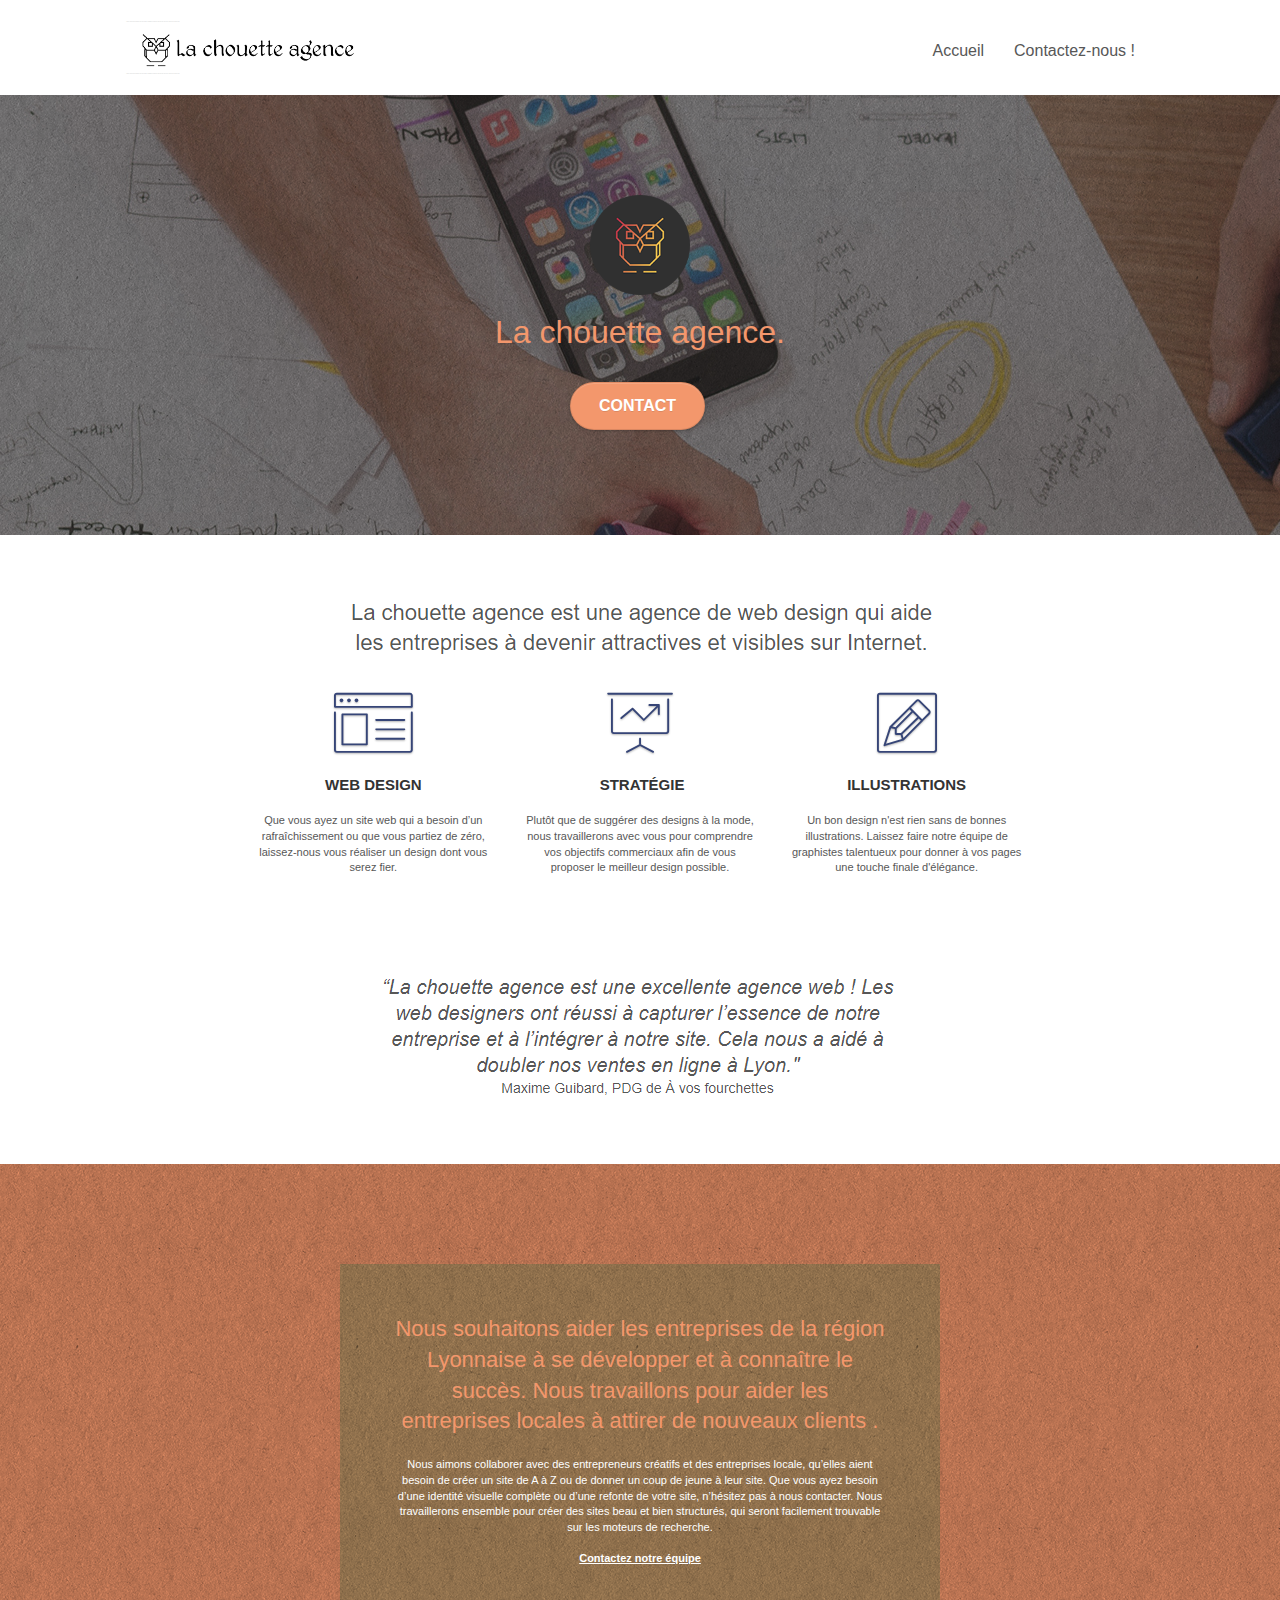
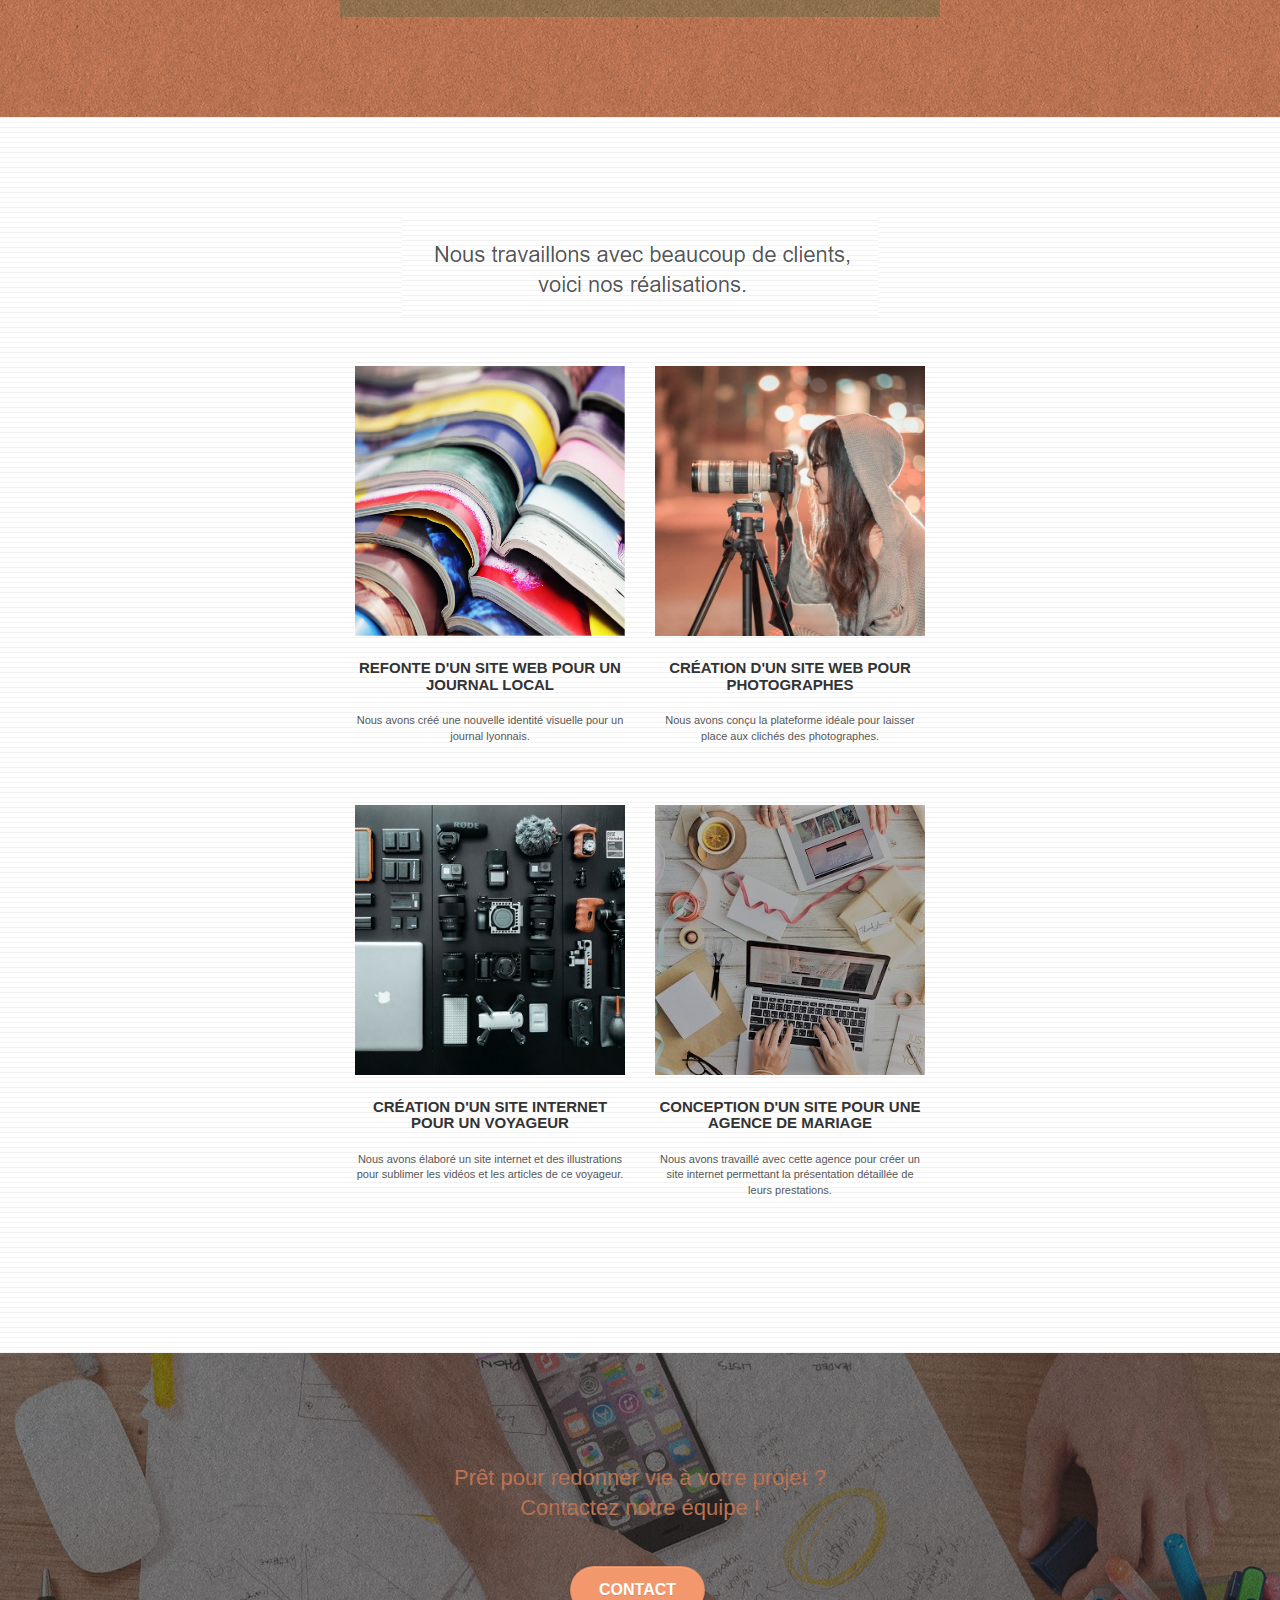
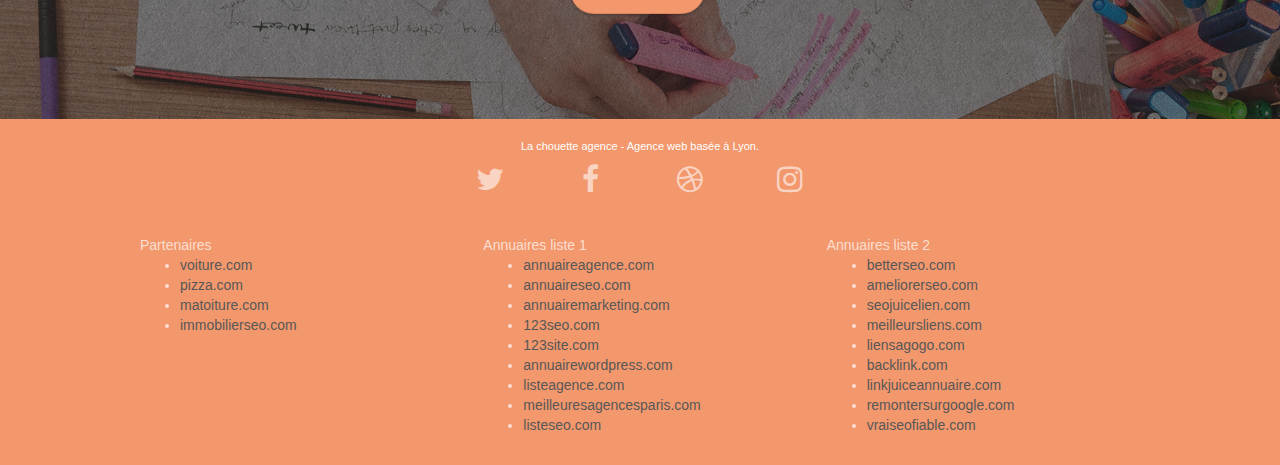
==== commit 129f820d: "init" ====
--- a/index.html
+++ b/index.html
@@ -19,8 +19,8 @@
 	<script src="./js/jquery.touchSwipe.js" defer></script>
 	<script src="./js/gmaps.js"></script>
 
-    <title>.</title>
-
+	<title>La chouette agence à Lyon</title>
+    <!-- <title>.</title> -->
     
 <!-- Analytics -->
  
@@ -38,7 +38,7 @@
 		<nav class="navbar row">
 			<div class="navbar-header">
 				<div class="keywords" style="color:#cccccc;font-size:1px;">Agence web à paris, stratégie web, web design, illustrations, design de site web, site web, web, internet, site internet, site</div>
-				<a class="navbar-brand" href="index.html"><img src="img/la-chouette-agence.png" alt="paris web design logo agence web meilleure agence" height="40" /></a>
+				<a class="navbar-brand" href="index.html"><img src="img/la-chouette-agence.png" alt="La Chouette Agence - Entreprise de Webdesign à Lyon" title="La Chouette Agence - Entreprise de Webdesign à Lyon" height="40" /></a>
 				<div class="keywords" style="color:#cccccc;font-size:1px;">Agence web à paris, stratégie web, web design, illustrations, design de site web, site web, web, internet, site internet, site</div>
 				<button id="nav-toggle" type="button" class="ui-navbar-toggle navbar-toggle" data-toggle="collapse" data-target=".navbar-1">
 					<span class="sr-only">Toggle navigation</span><span class="icon-bar"></span><span class="icon-bar"></span><span class="icon-bar"></span>
@@ -47,12 +47,14 @@
 			<div class="collapse navbar-collapse navbar-1 special-dropdown-nav">
 				<ul class="site-navigation nav navbar-nav">
 					<li>
-						<a href="index.html">Accueil</a>
+						<!--<a href="index.html">Accueil</a>-->
+						<a href="index.html" alt="Accueil - La chouette agence" title="Accueil - La chouette agence">Accueil</a>
 					</li>
 					<li>
 					</li>
 					<li>
-						<a href="page2.html">page2 &gt;</a>
+						<!--<a href="page2.html">page2 &gt;</a>-->
+						<a href="page2.html" alt="Formulaire de contact" title="Formulaire de contact">Contactez-nous !</a>
 					</li>
 				</ul>
 			</div>
@@ -66,12 +68,15 @@
 	<div class="container bloc-lg">
 		<div class="row tight-width-whitespace">
 			<div class="col-sm-12">
-				<img src="img/logo.png" class="center-block image-resize-mode" width="100" alt="La chouette agence, agence web paris, création logo paris" />
+				<!--<img src="img/logo.png" class="center-block image-resize-mode" width="100" alt="La chouette agence, agence web paris, création logo paris" />-->
+				<img src="img/logo.png" class="center-block image-resize-mode" width="100" alt="Logo de la chouette agence" title="La chouette agence, entreprise de webdesing à Lyon" />
+
 				<h1 class="text-center hero-bloc-text tc-white ">
 					La chouette agence.
 				</h1>
 				<div class="text-center">
-					<a href="page2.html" class="btn btn-lg btn-clean btn-rd cta-hero btn-atomic-tangerine" id="cta-hero">Contact</a>
+					<!--<a href="page2.html" class="btn btn-lg btn-clean btn-rd cta-hero btn-atomic-tangerine" id="cta-hero">Contact</a>-->
+					<a href="page2.html" class="btn btn-lg btn-clean btn-rd cta-hero btn-atomic-tangerine" alt="Lien vers le formulaire de contact" title="Formulaire de contact" id="cta-hero">Contact</a>
 				</div>
 			</div>
 		</div>
@@ -124,7 +129,7 @@
 		</div>
 		<div class="row voffset-lg voffset">
 			<div class="col-xs-12 col-md-8 col-md-offset-2 text-center">
-				<img alt="agence web, agence web paris, web design paris, stratégie web" src="img/citation.png" />
+				<img alt="citation de la chouette agence à Lyon" src="img/citation.png" />
 
 			</div>
 		</div>
@@ -140,8 +145,11 @@
 				<h2 class="mg-md text-center tc-white">
 					Nous souhaitons aider les entreprises de la région Lyonnaise à se développer et à connaître le succès. Nous travaillons pour aider les entreprises locales à attirer de nouveaux clients .<br>
 				</h2>
+				<!--<p class="text-center white">
+					Nous aimons collaborer avec des entrepreneurs créatifs et des entreprises locale, qu’elles aient besoin de créer un site de A à Z ou de donner un coup de jeune à leur site. Que vous ayez besoin d’une identité visuelle complète ou d’une refonte de votre site, n’hésitez pas à nous contacter. Nous travaillerons ensemble pour créer des sites beau et bien structurés, qui seront facilement trouvable sur les moteurs de recherche. <br><br><a class="ltc-white bold-link" href="page2.html">Contactez notre équipe</a><br>
+				</p>-->
 				<p class="text-center white">
-					Nous aimons collaborer avec des entrepreneurs créatifs et des entreprises locale, qu’elles aient besoin de créer un site de A à Z ou de donner un coup de jeune à leur site. Que vous ayez besoin d’une identité visuelle complète ou d’une refonte de votre site, n’hésitez pas à nous contacter. Nous travaillerons ensemble pour créer des sites beau et bien structurés, qui seront facilement trouvable sur les moteurs de recherche. <br><br><a class="ltc-white bold-link" href="page2.html">Contactez notre équipe</a><br>
+					Nous aimons collaborer avec des entrepreneurs créatifs et des entreprises locale, qu’elles aient besoin de créer un site de A à Z ou de donner un coup de jeune à leur site. Que vous ayez besoin d’une identité visuelle complète ou d’une refonte de votre site, n’hésitez pas à nous contacter. Nous travaillerons ensemble pour créer des sites beau et bien structurés, qui seront facilement trouvable sur les moteurs de recherche. <br><br><a class="ltc-white bold-link" href="page2.html" alt="Lien pour contacter notre équipe" title="Contactez notre équipe de web designers !"> Contactez notre équipe</a><br>
 				</p>
 			</div>
 		</div>
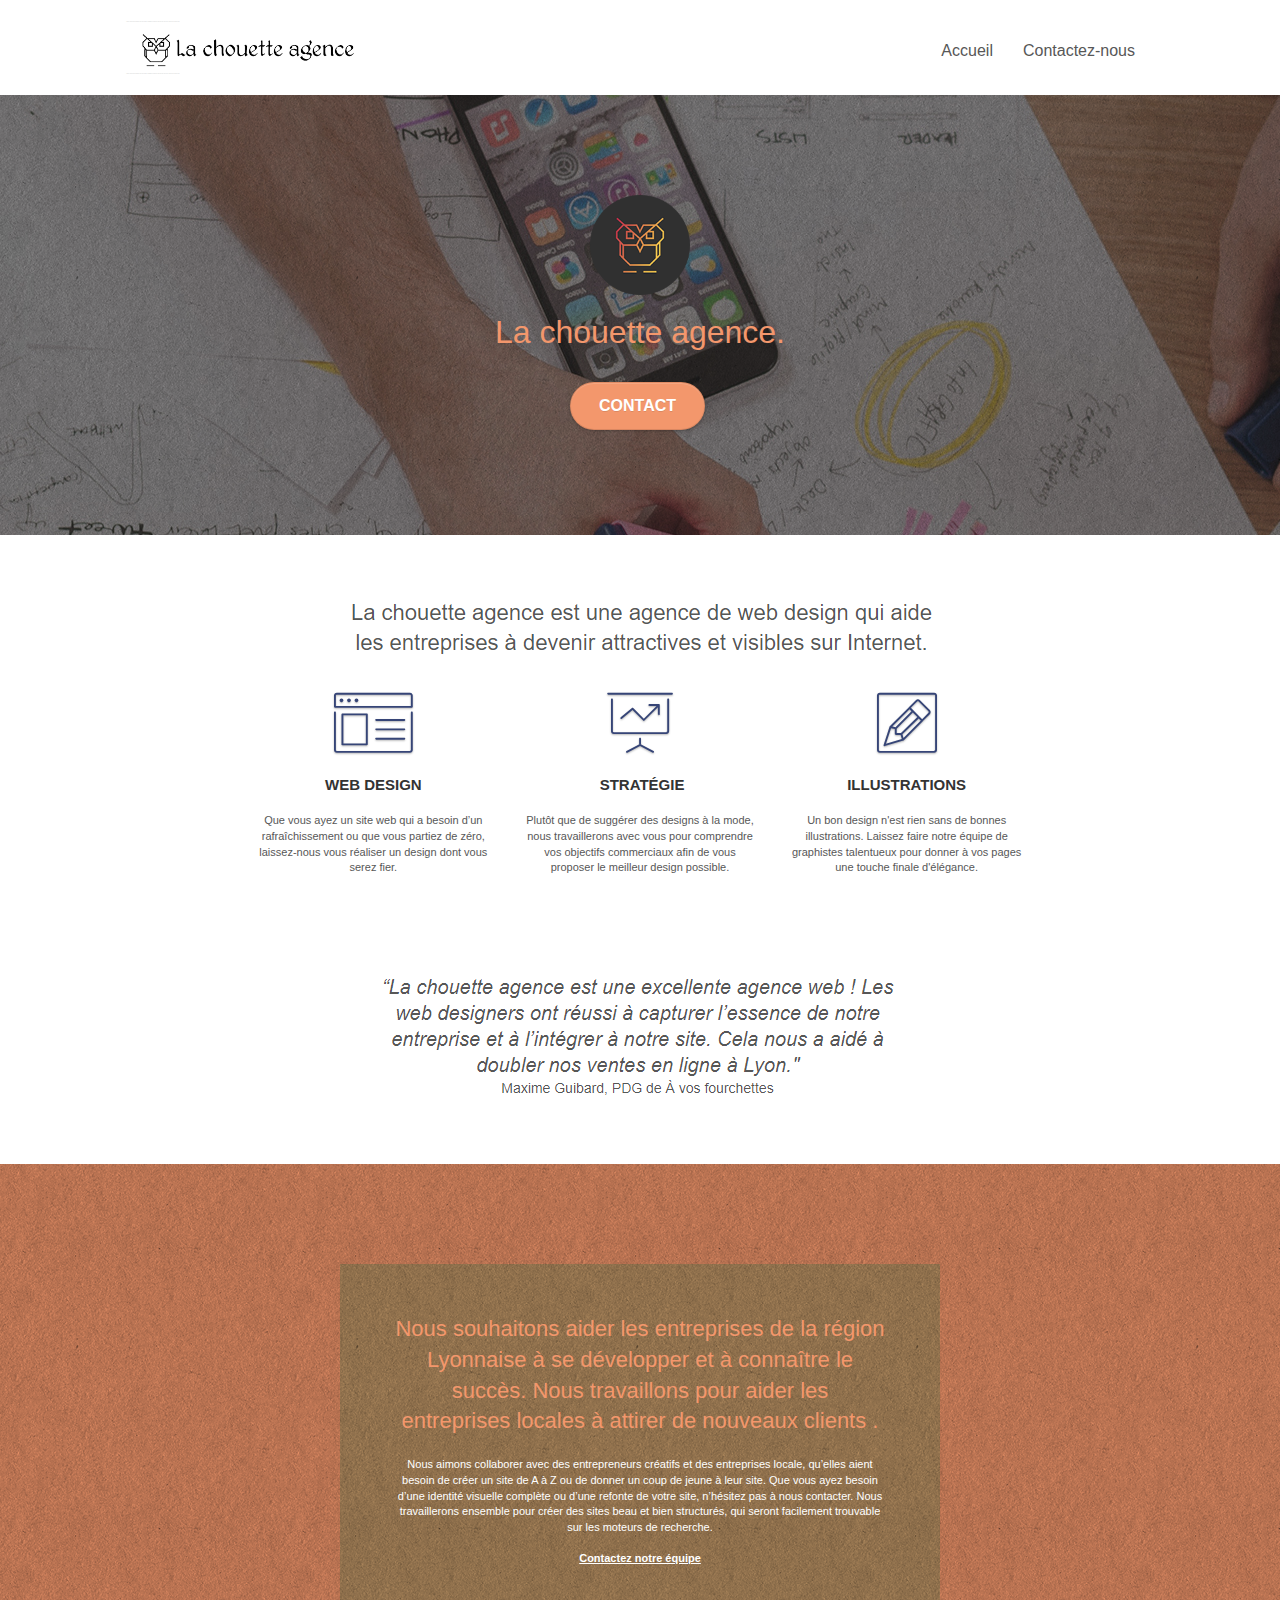
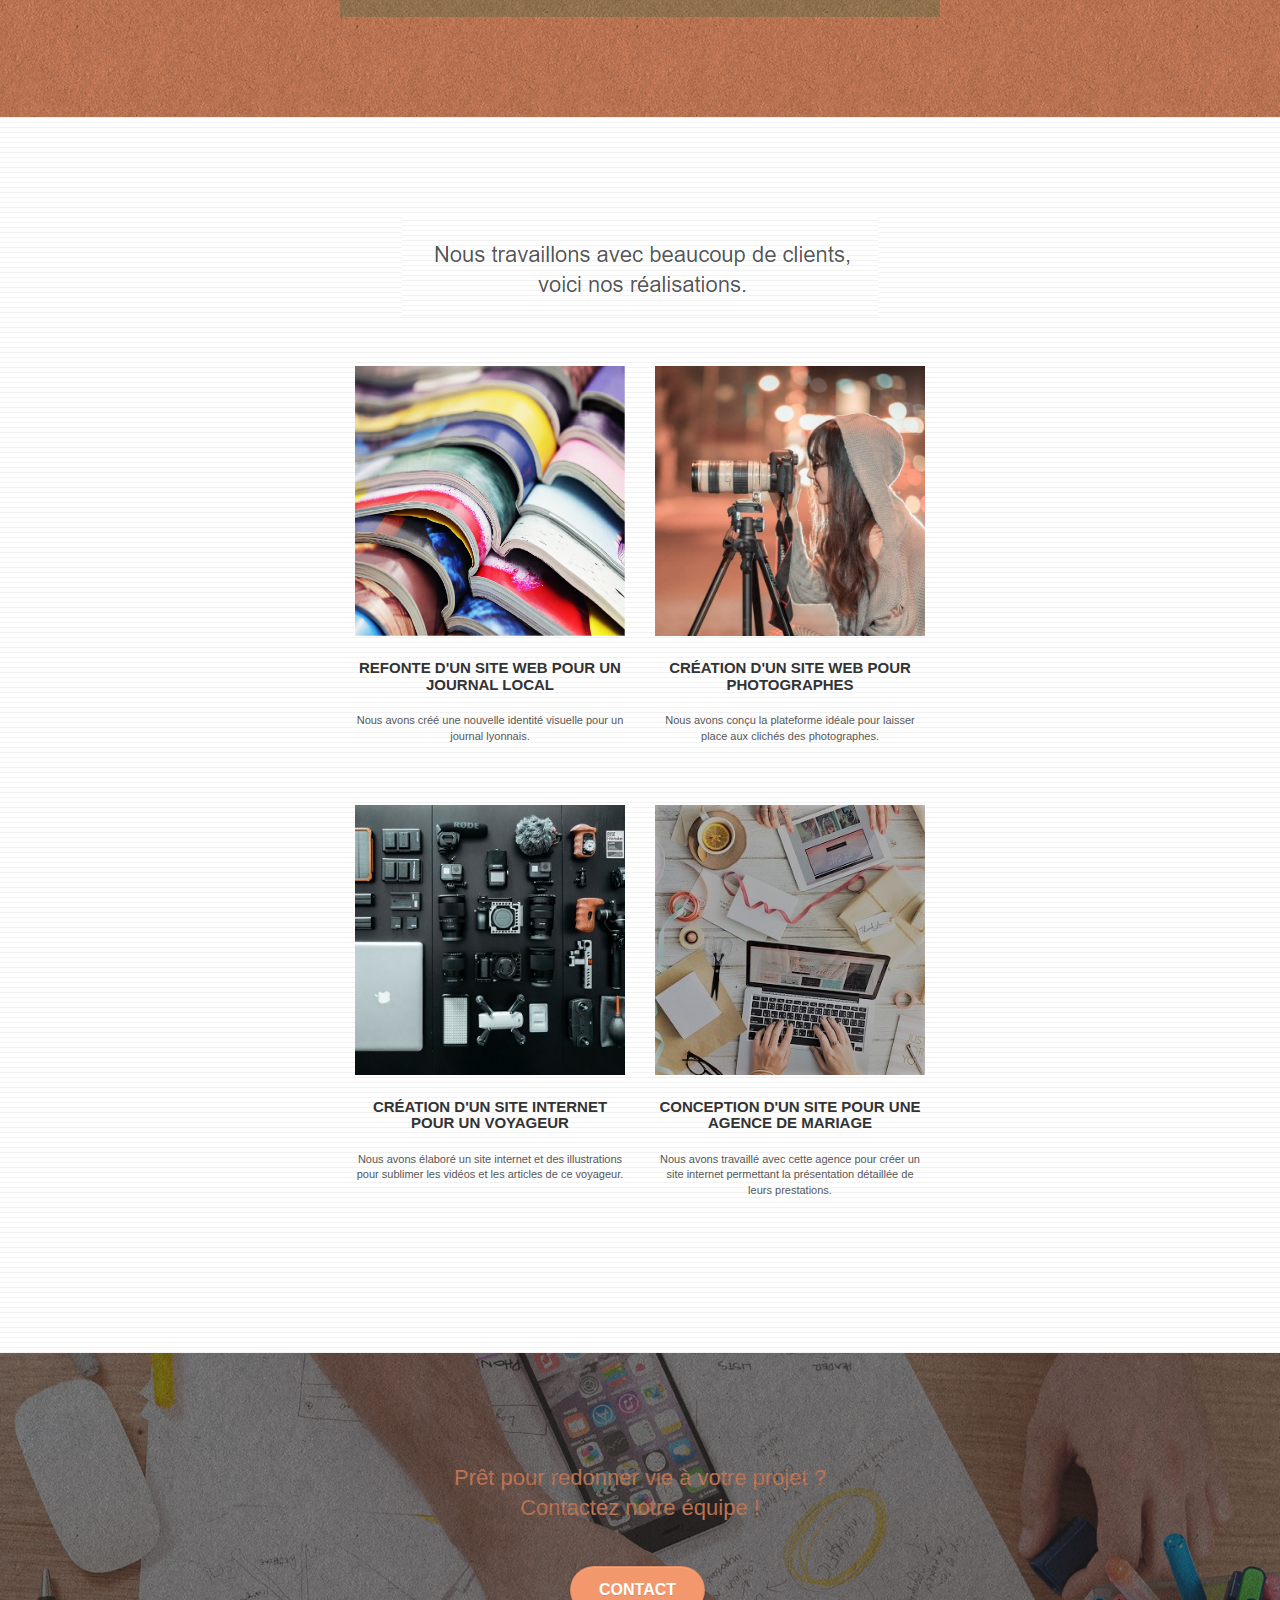
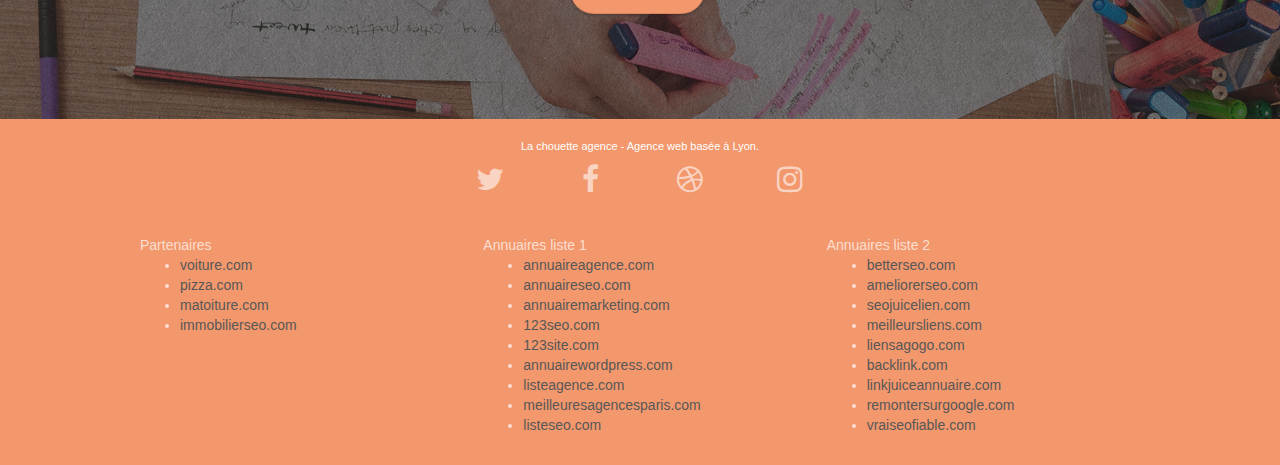
==== commit ba40ebc5: "init" ====
--- a/index.html
+++ b/index.html
@@ -54,7 +54,7 @@
 					</li>
 					<li>
 						<!--<a href="page2.html">page2 &gt;</a>-->
-						<a href="page2.html" alt="Formulaire de contact" title="Formulaire de contact">Contactez-nous !</a>
+						<a href="page2.html" alt="Formulaire de contact" title="Formulaire de contact">Contactez-nous </a>
 					</li>
 				</ul>
 			</div>
@@ -149,7 +149,7 @@
 					Nous aimons collaborer avec des entrepreneurs créatifs et des entreprises locale, qu’elles aient besoin de créer un site de A à Z ou de donner un coup de jeune à leur site. Que vous ayez besoin d’une identité visuelle complète ou d’une refonte de votre site, n’hésitez pas à nous contacter. Nous travaillerons ensemble pour créer des sites beau et bien structurés, qui seront facilement trouvable sur les moteurs de recherche. <br><br><a class="ltc-white bold-link" href="page2.html">Contactez notre équipe</a><br>
 				</p>-->
 				<p class="text-center white">
-					Nous aimons collaborer avec des entrepreneurs créatifs et des entreprises locale, qu’elles aient besoin de créer un site de A à Z ou de donner un coup de jeune à leur site. Que vous ayez besoin d’une identité visuelle complète ou d’une refonte de votre site, n’hésitez pas à nous contacter. Nous travaillerons ensemble pour créer des sites beau et bien structurés, qui seront facilement trouvable sur les moteurs de recherche. <br><br><a class="ltc-white bold-link" href="page2.html" alt="Lien pour contacter notre équipe" title="Contactez notre équipe de web designers !"> Contactez notre équipe</a><br>
+					Nous aimons collaborer avec des entrepreneurs créatifs et des entreprises locale, qu’elles aient besoin de créer un site de A à Z ou de donner un coup de jeune à leur site. Que vous ayez besoin d’une identité visuelle complète ou d’une refonte de votre site, n’hésitez pas à nous contacter. Nous travaillerons ensemble pour créer des sites beau et bien structurés, qui seront facilement trouvable sur les moteurs de recherche. <br><br><a class=" ltc-white bold-link" href="page2.html" alt="Lien pour contacter notre équipe" title="Contactez notre équipe de web designers !"> Contactez notre équipe</a><br>
 				</p>
 			</div>
 		</div>
@@ -167,7 +167,7 @@
 		</div>
 		<div class="row tight-width-whitespace portfolio-row">
 			<div class="col-sm-6">
-				<a href="#" data-lightbox="img/1.jpg" data-gallery-id="gallery-1" data-caption="Refonte d'un site web pour un journal local" data-frame="snapshot-lb"><img src="img/1.jpg" alt="paris web design logo agence web meilleure agence et refonte site web journal" class="img-responsive portfolio-thumb" /></a>
+				<a href="#" data-lightbox="img/1.jpg" data-gallery-id="gallery-1" data-caption="Refonte d'un site web pour un journal local" data-frame="snapshot-lb"><img src="img/1.jpg" alt="paris web design logo agence web meilleure agence et refonte site web journal" title="Refonte du site web d'un journal"  class="img-responsive portfolio-thumb" /></a>
 				<h3 class="mg-md text-center">
 					Refonte d'un site web pour un journal local
 				</h3>
@@ -176,7 +176,7 @@
 				</p>
 			</div>
 			<div class="col-sm-6">
-				<a href="#" data-lightbox="img/2.jpg" data-gallery-id="gallery-1" data-caption="Création d'un site web pour photographes" data-frame="snapshot-lb"><img src="img/2.jpg" class="img-responsive portfolio-thumb" alt="paris web design logo agence web meilleure agence, Création d'un site web pour photographes" /></a>
+				<a href="#" data-lightbox="img/2.jpg" data-gallery-id="gallery-1" data-caption="Création d'un site web pour photographes" data-frame="snapshot-lb"><img src="img/2.jpg" class="img-responsive portfolio-thumb" alt="paris web design logo agence web meilleure agence, Création d'un site web pour photographes" title="Création d'un site web pour photographes" /></a>
 				<h3 class="mg-md text-center">
 					Création d'un site web pour photographes
 				</h3>
@@ -187,7 +187,7 @@
 		</div>
 		<div class="row tight-width-whitespace portfolio-row">
 			<div class="col-sm-6">
-				<a href="#" data-lightbox="img/3.bmp" data-gallery-id="gallery-1" data-caption="Création d'un site internet pour un voyageur" data-frame="snapshot-lb"><img src="img/3.bmp" class="img-responsive portfolio-thumb" alt="paris web design logo agence web meilleure agence, Création d'un site web pour voyageur"/></a>
+				<a href="#" data-lightbox="img/3.bmp" data-gallery-id="gallery-1" data-caption="Création d'un site internet pour un voyageur" data-frame="snapshot-lb"><img src="img/3.bmp" class="img-responsive portfolio-thumb" alt="paris web design logo agence web meilleure agence, Création d'un site web pour voyageur" title="Création et illustrations d'un site web pour voyageurs"/></a>
 				<h3 class="mg-md text-center">
 					Création d'un site internet pour un voyageur
 				</h3>
@@ -196,7 +196,7 @@
 				</p>
 			</div>
 			<div class="col-sm-6">
-				<a href="#" data-lightbox="img/4.bmp" data-gallery-id="gallery-1" data-caption="Conception d'un site pour une agence de mariage" data-frame="snapshot-lb"><img src="img/4.bmp" class="img-responsive portfolio-thumb" alt="paris web design logo agence web meilleure agence, Création d'un site web pour agence de mariage" /></a>
+				<a href="#" data-lightbox="img/4.bmp" data-gallery-id="gallery-1" data-caption="Conception d'un site pour une agence de mariage" data-frame="snapshot-lb"><img src="img/4.bmp" class="img-responsive portfolio-thumb" alt="paris web design logo agence web meilleure agence, Création d'un site web pour agence de mariage" title="Conception d'un site web pour une agence de mariage" /></a>
 				<h3 class="mg-md text-center">
 					Conception d'un site pour une agence de mariage
 				</h3>
@@ -217,7 +217,7 @@
 				Prêt pour redonner vie à votre projet ?<br>Contactez notre équipe !
 			</h2>
 			<div class="col-sm-12 text-center">
-				<a href="page2.html" class="btn btn-atomic-tangerine btn-clean btn-rd btn-lg cta-hero">Contact</a>
+				<a href="page2.html" class="btn btn-atomic-tangerine btn-clean btn-rd btn-lg cta-hero" alt="Lien vers le formulaire de contact" title="Formulaire de contact"n>contact</a>
 			</div>
 		</div>
 	</div>
@@ -235,22 +235,22 @@
 				<div class="row row-no-gutters social">
 					<div class="col-sm-3">
 						<div class="text-center">
-							<a class="social" href="index.html"><span class="fa fa-twitter icon-md"></span></a>
+							<a class="social" href="index.html"  alt=" lien vers Twitter" title="Twitter"><span class="fa fa-twitter icon-md"></span></a>
 						</div>
 					</div>
 					<div class="col-sm-3">
 						<div class="text-center">
-							<a class="social" href="index.html"><span class="fa fa-facebook icon-md"></span></a>
+							<a class="social" href="index.html"  alt="lien vers Facebook" title="Facebook"><span class="fa fa-facebook icon-md"></span></a>
 						</div>
 					</div>
 					<div class="col-sm-3">
 						<div class="text-center">
-							<a class="social" href="index.html"><span class="fa fa-dribbble icon-md"></span></a>
+							<a class="social" href="index.html"  alt="lien vers Dribbble" title="Dribbble"><span class="fa fa-dribbble icon-md"></span></a>
 						</div>
 					</div>
 					<div class="col-sm-3">
 						<div class="text-center">
-							<a class="social" href="index.html"><span class="fa fa-instagram icon-md"></span></a>
+							<a class="social" href="index.html" alt="lien vers Instagram" title="Instagram"><span class="fa fa-instagram icon-md"></span></a>
 						</div>
 					</div>
 					<div class="keywords" style="color:#F3976C;">Agence web à paris, stratégie web, web design, illustrations, design de site web, site web, web, internet, site internet, site</div>
--- a/css/et-line.css
+++ b/css/et-line.css
@@ -3,7 +3,8 @@
     src: url(../fonts/et-line.eot);
     src: url(../fonts/et-line.eot?#iefix) format('embedded-opentype'), url(../fonts/et-line.woff) format('woff'), url(../fonts/et-line.ttf) format('truetype'), url(../fonts/et-line.svg#et-line) format('svg');
     font-weight: 400;
-    font-style: normal
+    font-style: normal;
+    font-display: swap;
 }
 
 .et-icon-adjustments,
@@ -107,7 +108,6 @@
 .et-icon-wallet,
 .et-icon-wine {
     font-family: et-line;
-    speak: none;
     font-style: normal;
     font-weight: 400;
     font-variant: normal;
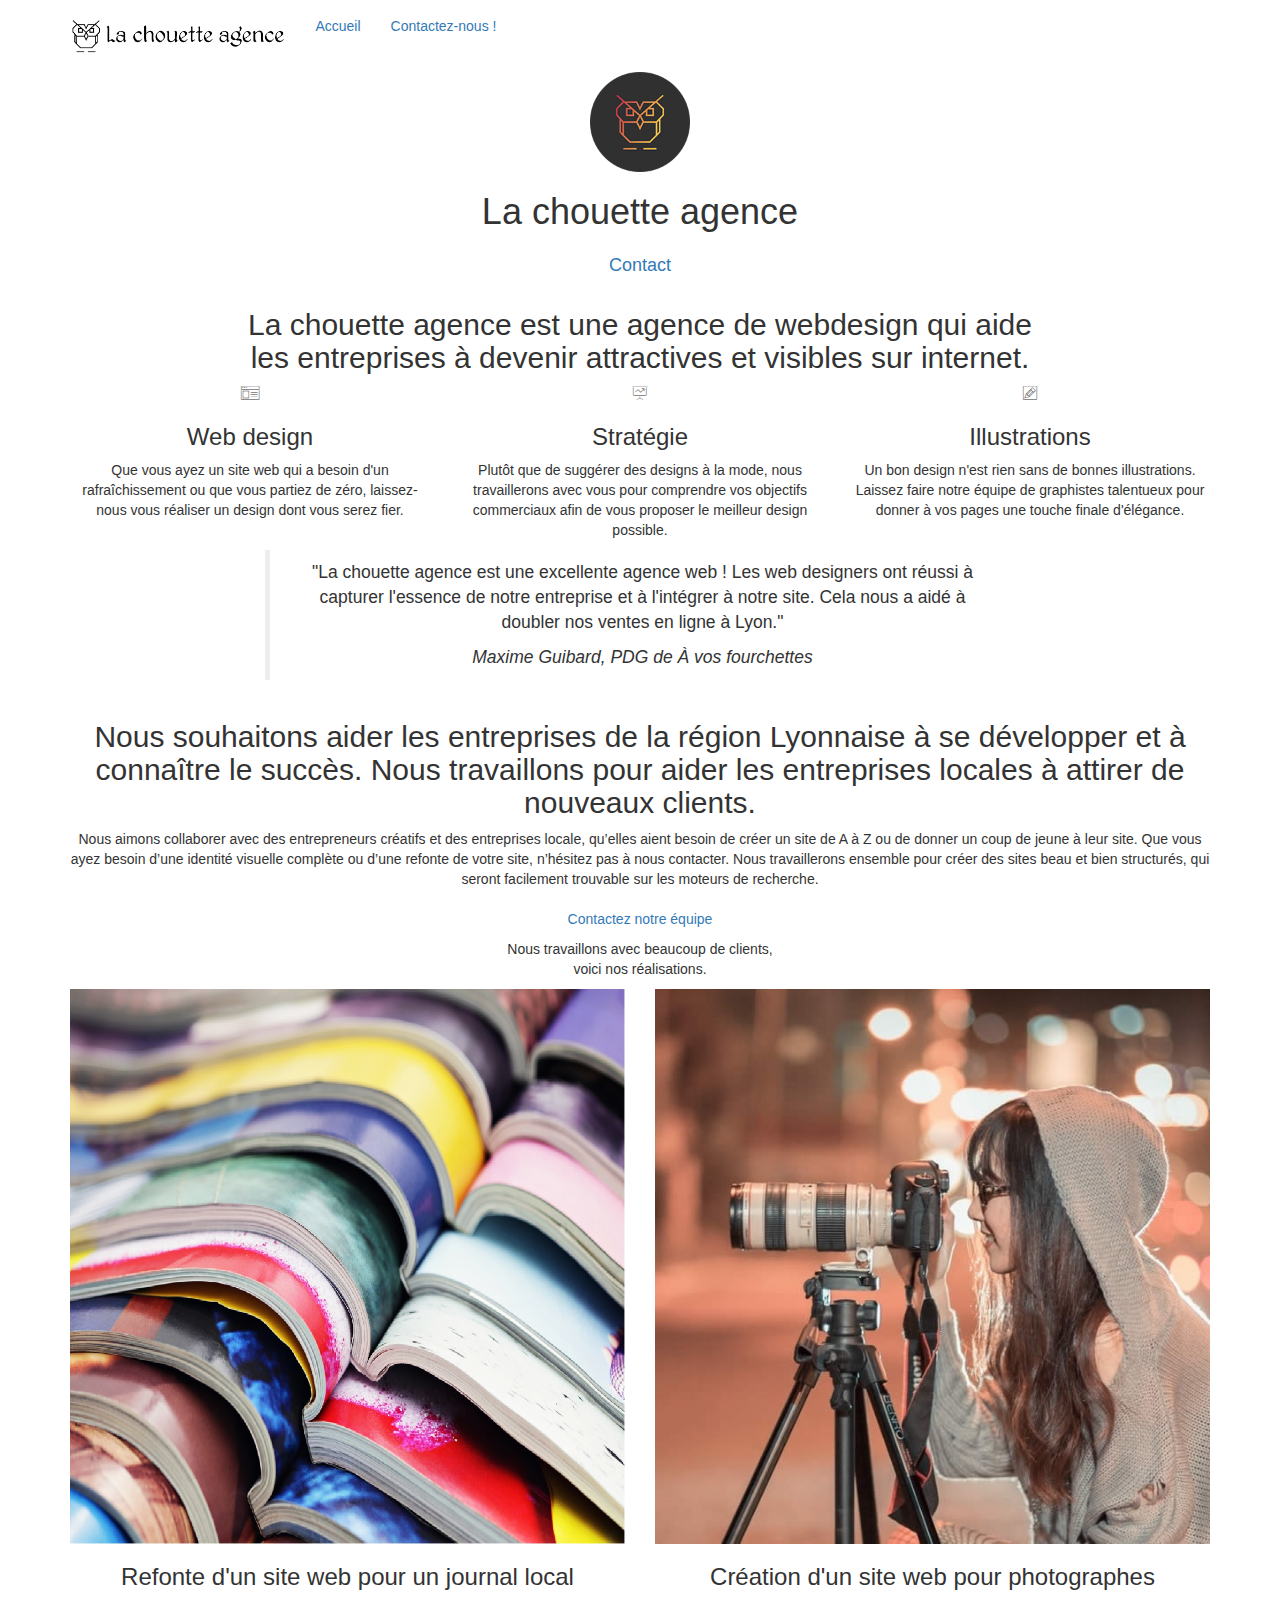
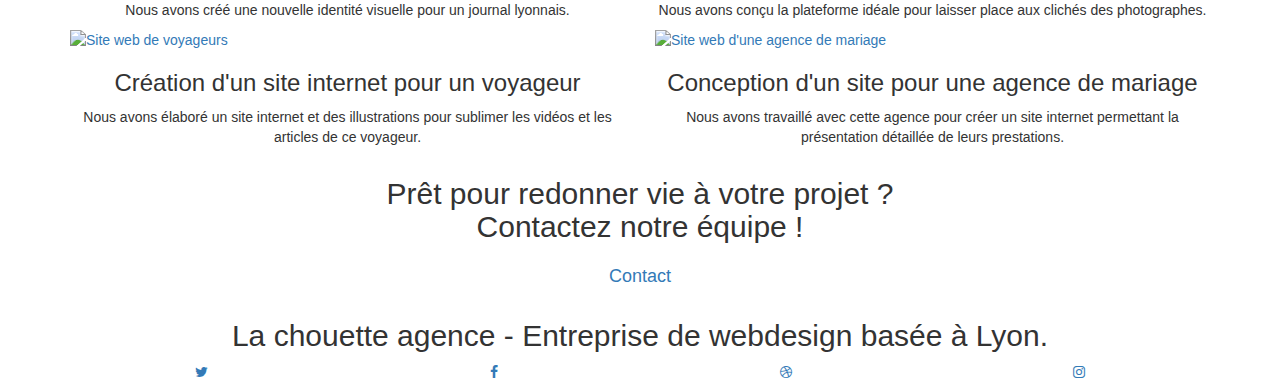
==== commit 33b4d4a0: "init" ====
--- a/index.html
+++ b/index.html
@@ -1,45 +1,61 @@
 <!doctype html>
-<html lang="Default">
+<html lang="fr">
 <head>
-    <meta charset="utf-8">
-    <meta name="keywords" content="seo, google, site web, site internet, agence design paris, agence design, agence design,agence design,agence design,agence design,agence design,agence design,agence design,agence design">
-    <meta name="description" content="">
-    <meta name="viewport" content="width=device-width, initial-scale=1.0, viewport-fit=cover">
-    <link rel="shortcut icon" type="image/png" href="favicon.jpg">
+	<meta charset="utf-8">
+
+	<title>La Chouette Agence - Entreprise de webdesign à Lyon</title>
+
+	<meta name="robots" content="index, follow">
+	<meta name="description" content="Entreprise de webdesign située à Lyon, la Chouette Agence
+	 vous apporte son expertise pour vous aider à la création ou la refonte de votre site web.">
+	<meta name="viewport" content="width=device-width, initial-scale=1.0, viewport-fit=cover">
+
+	<link rel="canonical" href="https://lilimly.github.io/la_chouette_agence/index.html" />
+	<link rel="shortcut icon" type="image/png" href="favicon.png">
+	
+	<link rel="stylesheet" type="text/css" href="./css/bootstrap.min.css">
+	<link rel="stylesheet" type="text/css" href="style.min.css">
+	<link rel="stylesheet" type="text/css" href="./css/font-awesome.min.css">
+	<link rel="stylesheet" type="text/css" href="./css/et-line.min.css">
     
-	<link rel="stylesheet" type="text/css" href="./css/bootstrap.css">
-	<link rel="stylesheet" type="text/css" href="style.css">
-	<link rel="stylesheet" type="text/css" href="./css/font-awesome.css">
-	<link rel="stylesheet" type="text/css" href="./css/et-line.css">
+	<script src="./js/jquery-2.1.0.min.js" defer></script>
+	<script src="./js/bootstrap.min.js" defer></script>
+	<script src="./js/blocs.min.js" defer></script>
+	<script src="./js/jquery.touchSwipe.min.js" defer></script>
+	<script src="./js/gmaps.min.js" defer></script>
 	
-    
-	<script src="./js/jquery-2.1.0.js"></script>
-	<script src="./js/bootstrap.js"></script>
-	<script src="./js/blocs.js"></script>
-	<script src="./js/jquery.touchSwipe.js" defer></script>
-	<script src="./js/gmaps.js"></script>
-
-	<title>La chouette agence à Lyon</title>
-    <!-- <title>.</title> -->
-    
-<!-- Analytics -->
- 
-<!-- Analytics END -->
-    
+	<!-- Open Graph meta pour Facebook et LinkedIn -->
+	<meta property="og:title" content="La Chouette Agence - Entreprise de webdesign à Lyon" />
+	<meta property="og:url" content="https://lilimly.github.io/la_chouette_agence/index.html" />
+	<meta property="og:image" content="img_opengraph/opengraph1.png" />
+	<meta property="og:description" content="Entreprise de webdesign située à Lyon, la Chouette Agence vous apporte son expertise pour vous aider à la création ou la refonte de votre site web." />
+	<meta property="og:site_name" content="La chouette agence" />
+	<meta property="og:type" content="website" />
+	<meta property="og:image:alt" content="Création d'un site web">
+
+	<!-- Card meta pour Twitter -->
+	<meta name="twitter:card" content="summary_large_image" />
+	<meta name="twitter:site" content="@lachouetteagence">
+	<meta name="twitter:title" content="La Chouette Agence - Entreprise de webdesign à Lyon" />
+	<meta name="twitter:description" content="Entreprise de webdesign située à Lyon, la Chouette Agence vous apporte son expertise pour vous aider à la création ou la refonte de votre site web." />
+
+	<!-- Epingle Pinterest -->
+	<meta property="og:type" content="website" />
+	<meta property="og:title" content="La Chouette Agence - Entreprise de webdesign à Lyon" />
+	<meta property="og:description" content="Entreprise de webdesign située à Lyon, la Chouette Agence vous apporte son expertise pour vous aider à la création ou la refonte de votre site web." />
+	<meta property="og:url" content="https://lilimly.github.io/la_chouette_agence/index.html" />
+	<meta property="og:site_name" content="La chouette agence" />
 </head>
 <body>
 <!-- Principal conteneur -->
-<div class="page-container">
-    
+<div class="page-container"> 
 <!-- bloc-0 -->
-<div class="bloc bgc-white l-bloc " id="bloc-0">
+<header class="bloc bgc-white l-bloc " id="bloc-0">
 	<div class="container bloc-sm">
 
 		<nav class="navbar row">
 			<div class="navbar-header">
-				<div class="keywords" style="color:#cccccc;font-size:1px;">Agence web à paris, stratégie web, web design, illustrations, design de site web, site web, web, internet, site internet, site</div>
-				<a class="navbar-brand" href="index.html"><img src="img/la-chouette-agence.png" alt="La Chouette Agence - Entreprise de Webdesign à Lyon" title="La Chouette Agence - Entreprise de Webdesign à Lyon" height="40" /></a>
-				<div class="keywords" style="color:#cccccc;font-size:1px;">Agence web à paris, stratégie web, web design, illustrations, design de site web, site web, web, internet, site internet, site</div>
+				<a class="navbar-brand" href="index.html"><img src="img/la-chouette-agence.png" title="La Chouette Agence - Entreprise de Webdesign à Lyon" height="40" /></a>
 				<button id="nav-toggle" type="button" class="ui-navbar-toggle navbar-toggle" data-toggle="collapse" data-target=".navbar-1">
 					<span class="sr-only">Toggle navigation</span><span class="icon-bar"></span><span class="icon-bar"></span><span class="icon-bar"></span>
 				</button>
@@ -47,127 +63,124 @@
 			<div class="collapse navbar-collapse navbar-1 special-dropdown-nav">
 				<ul class="site-navigation nav navbar-nav">
 					<li>
-						<!--<a href="index.html">Accueil</a>-->
-						<a href="index.html" alt="Accueil - La chouette agence" title="Accueil - La chouette agence">Accueil</a>
+						<a href="index.html" title="Accueil - La chouette agence">Accueil</a>
 					</li>
 					<li>
-					</li>
-					<li>
-						<!--<a href="page2.html">page2 &gt;</a>-->
-						<a href="page2.html" alt="Formulaire de contact" title="Formulaire de contact">Contactez-nous </a>
+						<a href="contact-webdesigner-lyon.html" title="Formulaire de contact">Contactez-nous !</a>
 					</li>
 				</ul>
 			</div>
 		</nav>
 	</div>
-</div>
+</header>
 <!-- bloc-0 END -->
-
 <!-- bloc-1-presentation -->
-<div class="bloc bgc-dark-slate-blue bg-banniere d-bloc bg-t-edge bloc-bg-texture texture-paper b-parallax" id="bloc-1-hero">
+<nav class="bloc bgc-dark-slate-grey bg-banniere d-bloc bg-t-edge b-parallax" id="bloc-1-hero">
 	<div class="container bloc-lg">
 		<div class="row tight-width-whitespace">
+			<div class="col-sm-12 tangerine-background">
+				<img src="img/logo.png" class="center-block image-resize-mode" width="100" alt="Logo de la chouette agence" title="La chouette agence, entreprise de webdesing à Lyon" />
+				<h1 class="text-center hero-bloc-text contrast">
+					La chouette agence
+				</h1>
+				<div class="text-center">
+					<a href="contact-webdesigner-lyon.html" class="btn btn-lg btn-clean btn-rd cta-hero btn-tangerine" title="Formulaire de contact" id="cta-hero">Contact</a>
+				</div>
+			</div>
+		</div>
+	</div>
+</nav>
+<!-- bloc-1-presentation END -->
+<!-- bloc-2-services -->
+<main class="bloc bgc-white l-bloc" id="bloc-2-services">
+	<div class="container bloc-md">
+		<section class="row">
+			<div class="col-sm-12 text-center">
+				<h2 class="text-img">La chouette agence est une agence de webdesign qui aide<br />
+				 les entreprises à devenir attractives et visibles sur internet.</h2>
+			</div>
+		</section>
+		<section class="row voffset-lg med-width-whitespace">
+			<div class="col-sm-4">
+				<div class="text-center">
+					<span class="et-icon-browser sm-shadow icon-dark-slate-blue icons icon-lg"></span>
+				</div>
+				<h3 class="mg-md text-center">
+					Web design
+				</h3>
+				<p class="text-center ">
+					Que vous ayez un site web qui a besoin d'un rafraîchissement ou que vous partiez de zéro, laissez-nous vous réaliser un design dont vous serez fier.
+				</p>
+			</div>
+			<div class="col-sm-4">
+				<div class="text-center">
+					<span class="et-icon-presentation sm-shadow icon-dark-slate-blue icons icon-lg"></span>
+				</div>
+				<h3 class="mg-md text-center">
+					Stratégie
+				</h3>
+				<p class="text-center ">
+					Plutôt que de suggérer des designs à la mode, nous travaillerons avec vous pour comprendre vos objectifs commerciaux afin de vous proposer le meilleur design possible.<br>
+				</p>
+			</div>
+			<div class="col-sm-4">
+				<div class="text-center">
+					<span class="et-icon-edit sm-shadow icon-dark-slate-blue icons icon-lg"></span>
+				</div>
+				<h3 class="mg-md text-center">
+					Illustrations
+				</h3>
+				<p class="text-center ">
+					Un bon design n'est rien sans de bonnes illustrations. Laissez faire notre équipe de graphistes talentueux pour donner à vos pages une touche finale d'élégance.
+				</p>
+			</div>
+		</section>
+		<div class="row voffset-lg voffset">
+			<div class="col-xs-12 col-md-8 col-md-offset-2 text-center">
+				<blockquote>
+					<p id="citation-text">"La chouette agence est une excellente agence web !
+						Les web designers ont réussi à capturer l'essence de notre
+						entreprise et à l'intégrer à notre site. Cela nous a aidé à
+						doubler nos ventes en ligne à Lyon."</p>
+					<cite id="citation-auteur">
+						Maxime Guibard, PDG de À vos fourchettes
+					</cite>
+				</blockquote>
+			</div>
+		</div>
+	</div>
+</main>
+<!-- bloc-2-services END -->
+<!-- bloc-3-what-i-do -->
+<section class="bloc tc-white bgc-dark-slate-grey bg-presentation d-bloc b-parallax" id="bloc-3-what-i-do">
+	<div class="container bloc-lg">
+		<div class="row tight-width-whitespace tangerine-background">
 			<div class="col-sm-12">
-				<!--<img src="img/logo.png" class="center-block image-resize-mode" width="100" alt="La chouette agence, agence web paris, création logo paris" />-->
-				<img src="img/logo.png" class="center-block image-resize-mode" width="100" alt="Logo de la chouette agence" title="La chouette agence, entreprise de webdesing à Lyon" />
-
-				<h1 class="text-center hero-bloc-text tc-white ">
-					La chouette agence.
-				</h1>
-				<div class="text-center">
-					<!--<a href="page2.html" class="btn btn-lg btn-clean btn-rd cta-hero btn-atomic-tangerine" id="cta-hero">Contact</a>-->
-					<a href="page2.html" class="btn btn-lg btn-clean btn-rd cta-hero btn-atomic-tangerine" alt="Lien vers le formulaire de contact" title="Formulaire de contact" id="cta-hero">Contact</a>
-				</div>
-			</div>
-		</div>
-	</div>
-</div>
-<!-- bloc-1-presentation END -->
-
-<!-- bloc-2-services -->
-<div class="bloc bgc-white l-bloc" id="bloc-2-services">
-	<div class="container bloc-md">
+				<h2 class="mg-md text-center contrast">
+					Nous souhaitons aider les entreprises de la région Lyonnaise à se développer et à connaître le succès. Nous travaillons pour aider les entreprises locales à attirer de nouveaux clients.<br>
+				</h2>
+				<p class="text-center contrast">
+					Nous aimons collaborer avec des entrepreneurs créatifs et des entreprises locale, qu’elles aient besoin de créer un site de A à Z ou de donner un coup de jeune à leur site. Que vous ayez besoin d’une identité visuelle complète ou d’une refonte de votre site, n’hésitez pas à nous contacter. Nous travaillerons ensemble pour créer des sites beau et bien structurés, qui seront facilement trouvable sur les moteurs de recherche. <br><br><a class="contrast bold-link" href="contact-webdesigner-lyon.html" title="Contactez notre équipe de web designers !">Contactez notre équipe</a><br>
+				</p>
+			</div>
+		</div>
+	</div>
+</section>
+<!-- bloc-3-what-i-do END -->
+
+<!-- bloc-4-portfolio -->
+<section class="bloc bgc-white bg-repeat l-bloc" id="bloc-4-portfolio">
+	<div class="container bloc-lg">
 		<div class="row">
 			<div class="col-sm-12 text-center">
-				<img alt="agence web, agence web paris, web design paris, stratégie web" src="img/title.png" />
-			</div>
-		</div>
-		<div class="row voffset-lg med-width-whitespace">
-			<div class="col-sm-4">
-				<div class="text-center">
-					<span class="et-icon-browser sm-shadow icon-dark-slate-blue icons icon-lg"></span>
-				</div>
-				<h3 class="mg-md text-center">
-					Web design
-				</h3>
-				<p class="text-center ">
-					Que vous ayez un site web qui a besoin d&rsquo;un rafraîchissement ou que vous partiez de zéro, laissez-nous vous réaliser un design dont vous serez fier.
-				</p>
-			</div>
-			<div class="col-sm-4">
-				<div class="text-center">
-					<span class="et-icon-presentation sm-shadow icon-dark-slate-blue icons icon-lg"></span>
-				</div>
-				<h3 class="mg-md text-center">
-					&nbsp;Stratégie
-				</h3>
-				<p class="text-center ">
-					Plutôt que de suggérer des designs à la mode, nous travaillerons avec vous pour comprendre vos objectifs commerciaux afin de vous proposer le meilleur design possible.<br>
-				</p>
-			</div>
-			<div class="col-sm-4">
-				<div class="text-center">
-					<span class="et-icon-edit sm-shadow icon-dark-slate-blue icons icon-lg"></span>
-				</div>
-				<h3 class="mg-md text-center">
-					Illustrations
-				</h3>
-				<p class="text-center ">
-					Un bon design n'est rien sans de bonnes illustrations. Laissez faire notre équipe de graphistes talentueux pour donner à vos pages une touche finale d'élégance.
-				</p>
-			</div>
-		</div>
-		<div class="row voffset-lg voffset">
-			<div class="col-xs-12 col-md-8 col-md-offset-2 text-center">
-				<img alt="citation de la chouette agence à Lyon" src="img/citation.png" />
-
-			</div>
-		</div>
-	</div>
-</div>
-<!-- bloc-2-services END -->
-
-<!-- bloc-3-what-i-do -->
-<div class="bloc tc-white bgc-atomic-tangerine bg-presentation d-bloc bloc-bg-texture texture-paper b-parallax" id="bloc-3-what-i-do">
-	<div class="container bloc-lg">
-		<div class="row tight-width-whitespace black-background">
-			<div class="col-sm-12">
-				<h2 class="mg-md text-center tc-white">
-					Nous souhaitons aider les entreprises de la région Lyonnaise à se développer et à connaître le succès. Nous travaillons pour aider les entreprises locales à attirer de nouveaux clients .<br>
-				</h2>
-				<!--<p class="text-center white">
-					Nous aimons collaborer avec des entrepreneurs créatifs et des entreprises locale, qu’elles aient besoin de créer un site de A à Z ou de donner un coup de jeune à leur site. Que vous ayez besoin d’une identité visuelle complète ou d’une refonte de votre site, n’hésitez pas à nous contacter. Nous travaillerons ensemble pour créer des sites beau et bien structurés, qui seront facilement trouvable sur les moteurs de recherche. <br><br><a class="ltc-white bold-link" href="page2.html">Contactez notre équipe</a><br>
-				</p>-->
-				<p class="text-center white">
-					Nous aimons collaborer avec des entrepreneurs créatifs et des entreprises locale, qu’elles aient besoin de créer un site de A à Z ou de donner un coup de jeune à leur site. Que vous ayez besoin d’une identité visuelle complète ou d’une refonte de votre site, n’hésitez pas à nous contacter. Nous travaillerons ensemble pour créer des sites beau et bien structurés, qui seront facilement trouvable sur les moteurs de recherche. <br><br><a class=" ltc-white bold-link" href="page2.html" alt="Lien pour contacter notre équipe" title="Contactez notre équipe de web designers !"> Contactez notre équipe</a><br>
-				</p>
-			</div>
-		</div>
-	</div>
-</div>
-<!-- bloc-3-what-i-do END -->
-
-<!-- bloc-4-portfolio -->
-<div class="bloc bgc-white bg-lines-h2-bg bg-repeat l-bloc" id="bloc-4-portfolio">
-	<div class="container bloc-lg">
-		<div class="row">
-			<div class="col-sm-12 text-center">
-				<img alt="agence web, agence web paris, web design paris, stratégie web" src="img/title2.png" />
+				<p class="text-img">Nous travaillons avec beaucoup de clients,<br /> 
+					voici nos réalisations.
+				</p>
 			</div>
 		</div>
 		<div class="row tight-width-whitespace portfolio-row">
 			<div class="col-sm-6">
-				<a href="#" data-lightbox="img/1.jpg" data-gallery-id="gallery-1" data-caption="Refonte d'un site web pour un journal local" data-frame="snapshot-lb"><img src="img/1.jpg" alt="paris web design logo agence web meilleure agence et refonte site web journal" title="Refonte du site web d'un journal"  class="img-responsive portfolio-thumb" /></a>
+				<a href="#" data-lightbox="img/1.jpg" data-gallery-id="gallery-1" data-caption="Refonte d'un site web pour un journal local" data-frame="snapshot-lb"><img src="img/1.jpg" alt="Site web d'un journal" title="Refonte du site web d'un journal" class="img-responsive portfolio-thumb" /></a>
 				<h3 class="mg-md text-center">
 					Refonte d'un site web pour un journal local
 				</h3>
@@ -176,7 +189,7 @@
 				</p>
 			</div>
 			<div class="col-sm-6">
-				<a href="#" data-lightbox="img/2.jpg" data-gallery-id="gallery-1" data-caption="Création d'un site web pour photographes" data-frame="snapshot-lb"><img src="img/2.jpg" class="img-responsive portfolio-thumb" alt="paris web design logo agence web meilleure agence, Création d'un site web pour photographes" title="Création d'un site web pour photographes" /></a>
+				<a href="#" data-lightbox="img/2.jpg" data-gallery-id="gallery-1" data-caption="Création d'un site web pour photographes" data-frame="snapshot-lb"><img src="img/2.jpg" class="img-responsive portfolio-thumb" alt="Site web d'une photographe" title="Création d'un site web pour photographes" /></a>
 				<h3 class="mg-md text-center">
 					Création d'un site web pour photographes
 				</h3>
@@ -187,7 +200,7 @@
 		</div>
 		<div class="row tight-width-whitespace portfolio-row">
 			<div class="col-sm-6">
-				<a href="#" data-lightbox="img/3.bmp" data-gallery-id="gallery-1" data-caption="Création d'un site internet pour un voyageur" data-frame="snapshot-lb"><img src="img/3.bmp" class="img-responsive portfolio-thumb" alt="paris web design logo agence web meilleure agence, Création d'un site web pour voyageur" title="Création et illustrations d'un site web pour voyageurs"/></a>
+				<a href="#" data-lightbox="img/3.jpg" data-gallery-id="gallery-1" data-caption="Création d'un site internet pour un voyageur" data-frame="snapshot-lb"><img src="img/3.jpg" class="img-responsive portfolio-thumb" alt="Site web de voyageurs" title="Création et illustrations d'un site web pour voyageurs"/></a>
 				<h3 class="mg-md text-center">
 					Création d'un site internet pour un voyageur
 				</h3>
@@ -196,7 +209,7 @@
 				</p>
 			</div>
 			<div class="col-sm-6">
-				<a href="#" data-lightbox="img/4.bmp" data-gallery-id="gallery-1" data-caption="Conception d'un site pour une agence de mariage" data-frame="snapshot-lb"><img src="img/4.bmp" class="img-responsive portfolio-thumb" alt="paris web design logo agence web meilleure agence, Création d'un site web pour agence de mariage" title="Conception d'un site web pour une agence de mariage" /></a>
+				<a href="#" data-lightbox="img/4.jpg" data-gallery-id="gallery-1" data-caption="Conception d'un site pour une agence de mariage" data-frame="snapshot-lb"><img src="img/4.jpg" class="img-responsive portfolio-thumb" alt="Site web d'une agence de mariage" title="Conception d'un site web pour une agence de mariage" /></a>
 				<h3 class="mg-md text-center">
 					Conception d'un site pour une agence de mariage
 				</h3>
@@ -206,103 +219,59 @@
 			</div>
 		</div>
 	</div>
-</div>
+</section>
 <!-- bloc-4-portfolio END -->
-
 <!-- bloc-5-cta -->
-<div class="bloc bgc-dark-slate-blue bg-banniere d-bloc bloc-bg-texture texture-paper" id="bloc-5-cta">
-	<div class="container bloc-lg">
-		<div class="row">
-			<h2 class="mg-md text-center tc-white">
-				Prêt pour redonner vie à votre projet ?<br>Contactez notre équipe !
+<nav class="bloc bgc-dark-slate-grey bg-banniere d-bloc" id="bloc-5-cta">
+	<div class="container bloc-lg">
+		<div class="row tangerine-background bloc-size">
+			<h2 class="mg-md text-center contrast">
+				Prêt pour redonner vie à votre projet ?
+				<br />Contactez notre équipe !
 			</h2>
 			<div class="col-sm-12 text-center">
-				<a href="page2.html" class="btn btn-atomic-tangerine btn-clean btn-rd btn-lg cta-hero" alt="Lien vers le formulaire de contact" title="Formulaire de contact"n>contact</a>
-			</div>
-		</div>
-	</div>
-</div>
+				<a href="contact-webdesigner-lyon.html" class="btn btn-tangerine btn-clean btn-rd btn-lg cta-hero" title="Formulaire de contact">Contact</a>
+			</div>
+		</div>
+	</div>
+</nav>
 <!-- bloc-5-cta END -->
-
 <!-- Footer - bloc-8 -->
-<div class="bloc bgc-atomic-tangerine d-bloc" id="bloc-8">
+<footer class="bloc bgc-atomic-tangerine d-bloc" id="bloc-8">
 	<div class="container bloc-sm">
 		<div class="row">
 			<div class="col-sm-12">
-				<p class="text-center white">
-					La chouette agence - Agence web basée à Lyon.<br>
-				</p>
+				<h2 class="text-center contrast h2-style">
+					La chouette agence - Entreprise de webdesign basée à Lyon.
+				</h2>
 				<div class="row row-no-gutters social">
 					<div class="col-sm-3">
 						<div class="text-center">
-							<a class="social" href="index.html"  alt=" lien vers Twitter" title="Twitter"><span class="fa fa-twitter icon-md"></span></a>
-						</div>
-					</div>
-					<div class="col-sm-3">
-						<div class="text-center">
-							<a class="social" href="index.html"  alt="lien vers Facebook" title="Facebook"><span class="fa fa-facebook icon-md"></span></a>
-						</div>
-					</div>
-					<div class="col-sm-3">
-						<div class="text-center">
-							<a class="social" href="index.html"  alt="lien vers Dribbble" title="Dribbble"><span class="fa fa-dribbble icon-md"></span></a>
-						</div>
-					</div>
-					<div class="col-sm-3">
-						<div class="text-center">
-							<a class="social" href="index.html" alt="lien vers Instagram" title="Instagram"><span class="fa fa-instagram icon-md"></span></a>
-						</div>
-					</div>
-					<div class="keywords" style="color:#F3976C;">Agence web à paris, stratégie web, web design, illustrations, design de site web, site web, web, internet, site internet, site</div>
-				</div>
-				<div class="row">
-					<div class="col-sm-4">
-						Partenaires
-							<ul>
-								<li><a href="voiture.com">voiture.com</a></li>
-								<li><a href="pizza.com">pizza.com</a></li>
-								<li><a href="matoiture.com">matoiture.com</a></li>
-								<li><a href="immobilierseo.com">immobilierseo.com</a></li>
-							</ul>		
-					</div>
-					<div class="col-sm-4">
-						Annuaires liste 1
-						<ul>
-							<li><a href="annuaireagence.com">annuaireagence.com</a></li>
-							<li><a href="annuaireseo.com">annuaireseo.com</a></li>
-							<li><a href="annuairemarketing.com">annuairemarketing.com</a></li>
-							<li><a href="123seoture.com">123seo.com</a></li>
-							<li><a href="123site.com">123site.com</a></li>
-							<li><a href="annuairewordpress.com">annuairewordpress.com</a></li>
-							<li><a href="listeagence.com">listeagence.com</a></li>
-							<li><a href="meilleuresagencesparis.com">meilleuresagencesparis.com</a></li>
-							<li><a href="listeseo.com">listeseo.com</a></li>
-						</ul>
-					</div>
-					<div class="col-sm-4">
-						Annuaires liste 2
-						<ul>
-							<li><a href="betterseo.com">betterseo.com</a></li>
-							<li><a href="ameliorerseo.com">ameliorerseo.com</a></li>
-							<li><a href="seojuicelien.com">seojuicelien.com</a></li>
-							<li><a href="meilleursliens.com">meilleursliens.com</a></li>
-							<li><a href="liensagogo.com">liensagogo.com</a></li>
-							<li><a href="backlink.com">backlink.com</a></li>
-							<li><a href="linkjuiceannuaire.com">linkjuiceannuaire.com</a></li>
-							<li><a href="remontersurgoogle.com">remontersurgoogle.com</a></li>
-							<li><a href="vraiseofiable.com">vraiseofiable.com</a></li>
-						</ul>
-					</div>
-				</div>
-			</div>
-		</div>
-	</div>
-</div>
+							<a class="social" href="contact-webdesigner-lyon.html" title="Twitter"><span class="fa fa-twitter icon-md"></span></a>
+						</div>
+					</div>
+					<div class="col-sm-3">
+						<div class="text-center">
+							<a class="social" href="contact-webdesigner-lyon.html" title="Facebook"><span class="fa fa-facebook icon-md"></span></a>
+						</div>
+					</div>
+					<div class="col-sm-3">
+						<div class="text-center">
+							<a class="social" href="contact-webdesigner-lyon.html" title="Dribble"><span class="fa fa-dribbble icon-md"></span></a>
+						</div>
+					</div>
+					<div class="col-sm-3">
+						<div class="text-center">
+							<a class="social" href="contact-webdesigner-lyon.html" title="Instagram"><span class="fa fa-instagram icon-md"></span></a>
+						</div>
+					</div>
+				</div>
+			</div>
+		</div>
+	</div>
+</footer>
 <!-- Footer - bloc-8 END -->
-
 </div>
 <!-- Principal conteneur END -->
-    
-
 </body>
 </html>
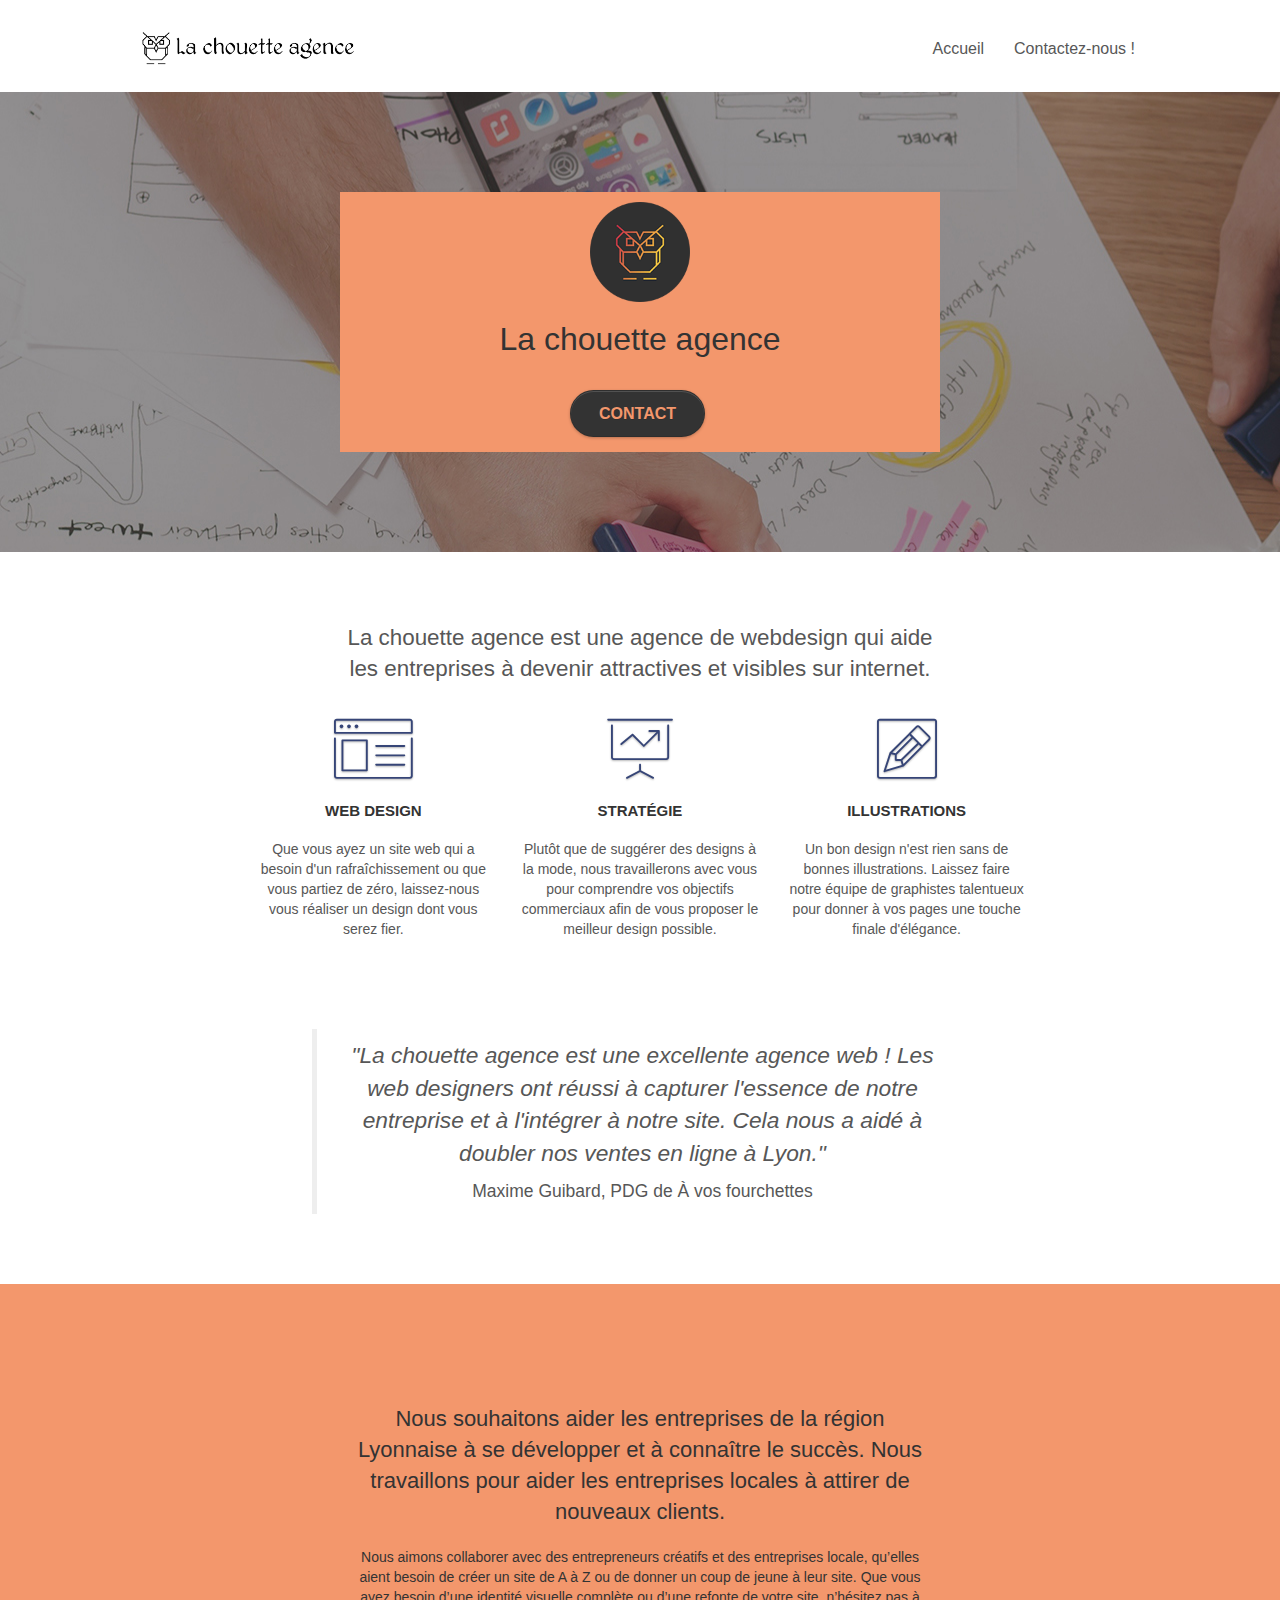
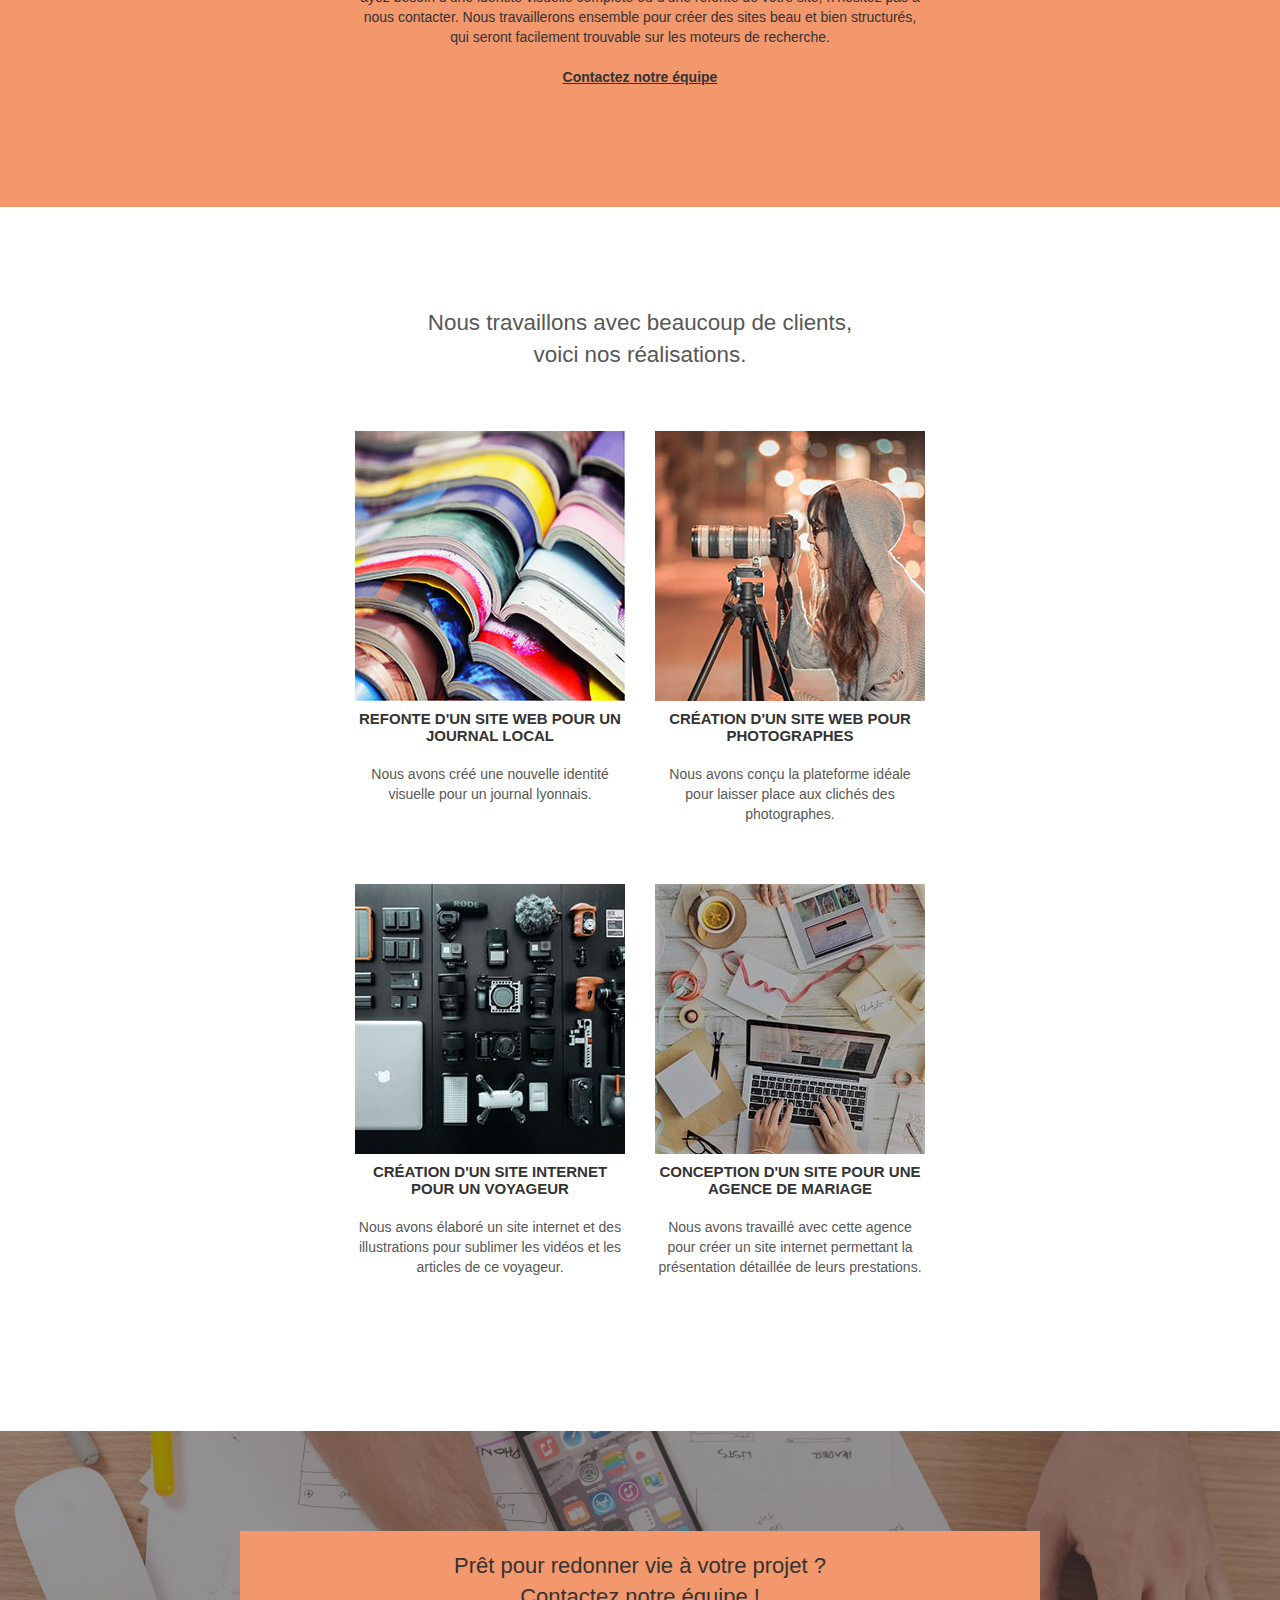
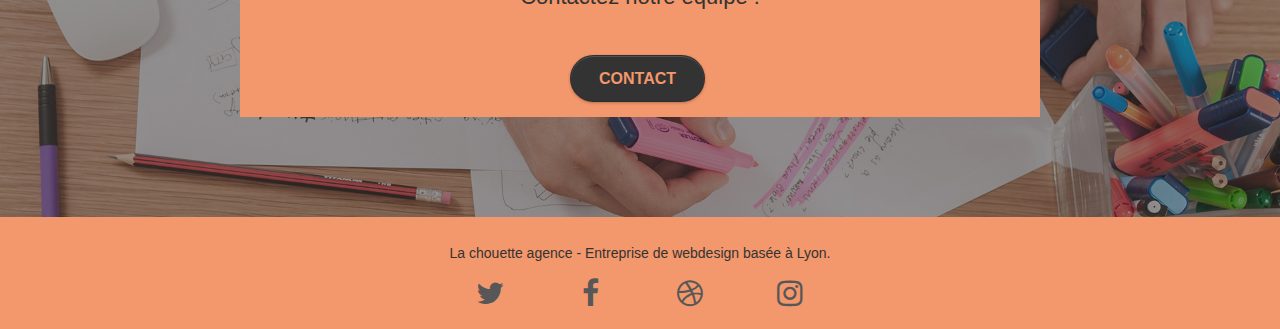
==== commit 0013f112: "init" ====
--- a/index.html
+++ b/index.html
@@ -10,7 +10,7 @@
 	 vous apporte son expertise pour vous aider à la création ou la refonte de votre site web.">
 	<meta name="viewport" content="width=device-width, initial-scale=1.0, viewport-fit=cover">
 
-	<link rel="canonical" href="https://lilimly.github.io/la_chouette_agence/index.html" />
+	<link rel="canonical" href="https://nianemassaerniane.github.io/la_chouette_agence_end/index.html" />
 	<link rel="shortcut icon" type="image/png" href="favicon.png">
 	
 	<link rel="stylesheet" type="text/css" href="./css/bootstrap.min.css">
--- a/style.min.css
+++ b/style.min.css
@@ -0,0 +1 @@
+body{margin:0;padding:0;background:#fff;overflow-x:hidden;-webkit-font-smoothing:antialiased;-moz-osx-font-smoothing:grayscale}a,button{transition:all .3s ease-in-out;outline:0!important}a:hover{text-decoration:none;cursor:pointer}#page-loading-blocs-notifaction{position:fixed;top:0;bottom:0;width:100%;z-index:100000;background:#fff url(img/pageload-spinner.gif) no-repeat center center}.bloc{width:100%;clear:both;background:50% 50% no-repeat;padding:0 50px;-webkit-background-size:cover;-moz-background-size:cover;-o-background-size:cover;background-size:cover;position:relative}.bloc .container{padding-left:0;padding-right:0}.bloc-lg{padding:100px 50px}.bloc-md{padding:50px}.bloc-sm{padding:20px 50px}.bg-b-edge,.bg-bl-edge,.bg-br-edge,.bg-center,.bg-l-edge,.bg-r-edge,.bg-repeat,.bg-t-edge,.bg-tl-edge,.bg-tr-edge{-webkit-background-size:auto!important;-moz-background-size:auto!important;-o-background-size:auto!important;background-size:auto!important}.bg-repeat{background:repeat}.bg-t-edge{background:top no-repeat}.bloc-bg-texture::before{content:"";background-size:2px 2px;position:absolute;top:0;bottom:0;left:0;right:0}.b-parallax{background-attachment:fixed}.d-bloc{color:rgba(255,255,255,.7)}.d-bloc button:hover{color:rgba(255,255,255,.9)}.d-bloc .icon-round,.d-bloc .icon-rounded,.d-bloc .icon-semi-rounded-a,.d-bloc .icon-semi-rounded-b,.d-bloc .icon-square{border-color:rgba(255,255,255,.9)}.d-bloc .divider-h span{border-color:rgba(255,255,255,.2)}.d-bloc .a-btn,.d-bloc .navbar a,.d-bloc .navbar-brand,.d-bloc a .icon-lg,.d-bloc a .icon-md,.d-bloc a .icon-sm,.d-bloc a .icon-xl,.d-bloc h1 a,.d-bloc h2 a,.d-bloc h3 a,.d-bloc h4 a,.d-bloc h5 a,.d-bloc h6 a,.d-bloc p a{color:rgba(87,87,87,1)}.d-bloc .a-btn:hover,.d-bloc .navbar a:hover,.d-bloc .navbar-brand:hover,.d-bloc a:hover .icon-lg,.d-bloc a:hover .icon-md,.d-bloc a:hover .icon-sm,.d-bloc a:hover .icon-xl,.d-bloc h1 a:hover,.d-bloc h2 a:hover,.d-bloc h3 a:hover,.d-bloc h4 a:hover,.d-bloc h5 a:hover,.d-bloc h6 a:hover,.d-bloc p a:hover{color:rgba(87,87,87,.7)}.d-bloc .navbar-toggle .icon-bar{background:rgba(255,255,255,1)}.d-bloc .btn-wire,.d-bloc .btn-wire:hover{color:rgba(255,255,255,1);border-color:rgba(255,255,255,1)}.d-bloc .panel{color:rgba(0,0,0,.5)}.d-bloc .panel button:hover{color:rgba(0,0,0,.7)}.d-bloc .panel icon{border-color:rgba(0,0,0,.7)}.d-bloc .panel .divider-h span{border-color:rgba(0,0,0,.1)}.d-bloc .panel .a-btn{color:rgba(0,0,0,.6)}.d-bloc .panel .a-btn:hover{color:rgba(0,0,0,1)}.d-bloc .panel .btn-wire,.d-bloc .panel .btn-wire:hover{color:rgba(0,0,0,.7);border-color:rgba(0,0,0,.3)}.d-bloc .panel,.l-bloc{color:rgba(0,0,0,.5)}.d-bloc .panel button:hover,.l-bloc button:hover{color:rgba(0,0,0,.7)}.l-bloc .icon-round,.l-bloc .icon-rounded,.l-bloc .icon-semi-rounded-a,.l-bloc .icon-semi-rounded-b,.l-bloc .icon-square{border-color:rgba(0,0,0,.7)}.d-bloc .panel .divider-h span,.l-bloc .divider-h span{border-color:rgba(0,0,0,.1)}.d-bloc .panel .a-btn,.l-bloc .a-btn,.l-bloc .navbar a,.l-bloc .navbar-brand,.l-bloc a .icon-lg,.l-bloc a .icon-md,.l-bloc a .icon-sm,.l-bloc a .icon-xl,.l-bloc h1 a,.l-bloc h2 a,.l-bloc h3 a,.l-bloc h4 a,.l-bloc h5 a,.l-bloc h6 a,.l-bloc p a{color:rgba(0,0,0,.6)}.d-bloc .panel .a-btn:hover,.l-bloc .a-btn:hover,.l-bloc .navbar a:hover,.l-bloc .navbar-brand:hover,.l-bloc a:hover .icon-lg,.l-bloc a:hover .icon-md,.l-bloc a:hover .icon-sm,.l-bloc a:hover .icon-xl,.l-bloc h1 a:hover,.l-bloc h2 a:hover,.l-bloc h3 a:hover,.l-bloc h4 a:hover,.l-bloc h5 a:hover,.l-bloc h6 a:hover,.l-bloc p a:hover{color:rgba(0,0,0,1)}.l-bloc .navbar-toggle .icon-bar{color:rgba(0,0,0,.6)}.d-bloc .panel .btn-wire,.d-bloc .panel .btn-wire:hover,.l-bloc .btn-wire,.l-bloc .btn-wire:hover{color:rgba(0,0,0,.7);border-color:rgba(0,0,0,.3)}.voffset{margin-top:30px}.voffset-lg{margin-top:80px}.row-no-gutters{margin-right:0;margin-left:0}.row.row-no-gutters>[class*=" col-"],.row.row-no-gutters>[class^=col-]{padding-right:0;padding-left:0}#bloc-1-hero h1{font-size:32px}.navbar{margin-bottom:0;z-index:1}.navbar-brand{height:auto;padding:3px 15px;font-size:25px;font-weight:400;font-weight:600;line-height:44px}.navbar-brand img{max-height:200px;margin:0 5px 0 0;display:inline}.navbar-brand img[src$=svg]{min-width:100px}.nav-center .navbar-brand img{margin:0}.navbar .nav{padding-top:2px;margin-right:-16px;float:right;z-index:1}.nav>li{float:left;margin-top:4px;font-size:16px}.navbar-nav .open .dropdown-menu>li>a{text-align:inherit}.nav>li a:focus,.nav>li a:hover{background:0 0}.navbar-toggle{margin:10px 10px 0 0;border:0}.navbar-toggle:hover{background:0 0!important}.navbar-toggle .icon-bar{background-color:rgba(0,0,0,.5);width:26px}.nav-invert .navbar .nav{float:left}.nav-invert .navbar-brand,.nav-invert .navbar-header{float:right;position:relative;z-index:2}@media (min-width:768px){.site-navigation{position:absolute;top:50%;right:20px;transform:translate(0,-50%);-webkit-transform:translateY(-50%)}.nav>li .dropdown-menu a,.nav>li .dropdown-menu a:hover{color:#484848}.nav-invert .site-navigation{left:0;right:0}.nav-center{text-align:center}.nav-center .navbar-header{width:100%}.nav-center .nav>li,.nav-center .navbar-brand,.nav-center .navbar-header{float:none;display:inline-block}.nav-center .site-navigation{position:relative;width:100%;right:0;margin-right:0;margin-top:20px}.nav-center.mini-nav .navbar-toggle{float:none;margin:10px auto 0}}.nav>li>.dropdown a{background:0 0!important;display:block;padding:14px 15px}nav .caret{margin:0 5px}.dropdown-menu .dropdown-menu{top:-8px;left:100%}.dropdown-menu .dropmenu-flow-right{top:100%;left:0;margin-left:-1px;border-top-left-radius:0;border-top-right-radius:0}.dropdown-menu .dropdown span{border:4px solid #000;border-top-color:transparent;border-right-color:transparent;border-bottom-color:transparent;margin:6px -5px 0 0!important;float:right}.mg-md{margin-top:10px;margin-bottom:20px}.mg-lg{margin-top:10px;margin-bottom:40px}.btn{margin:0 5px 5px 0}.btn.pull-right{margin:0 0 5px 5px}.btn-d,.btn-d:focus,.btn-d:hover{color:#fff;background:rgba(0,0,0,.3)}button{outline:0!important}.btn-rd{border-radius:40px}.btn-clean{border:1px solid rgba(0,0,0,.08);border-bottom-color:rgba(0,0,0,.1);text-shadow:0 1px 0 rgba(0,0,1,.1);box-shadow:0 1px 3px rgba(0,0,1,.25),inset 0 1px 0 0 rgba(255,255,255,.15)}.icon-md{font-size:30px!important}.icon-lg{font-size:60px!important}.sm-shadow{text-shadow:0 1px 2px rgba(0,0,0,.3)}.panel-sq,.panel-sq .panel-footer,.panel-sq .panel-heading{border-radius:0}.panel-rd{border-radius:30px}.panel-rd .panel-heading{border-radius:29px 29px 0 0}.panel-rd .panel-footer{border-radius:0 0 29px 29px}.form-control{border-color:rgba(0,0,0,.1);box-shadow:none}.scrollToTop{width:40px;height:40px;position:fixed;bottom:20px;right:20px;opacity:0;z-index:500;transition:all .3s ease-in-out}.scrollToTop span{margin-top:6px}.showScrollTop{font-size:14px;opacity:1}a[data-lightbox]{position:relative;display:block;text-align:center}a[data-lightbox]:hover::before{content:"+";font-family:HelveticaNeue-Light,"Helvetica Neue Light","Helvetica Neue",Helvetica,Arial;font-size:32px;width:50px;height:50px;margin-left:-25px;border-radius:50%;background:rgba(0,0,0,.6);color:#fff;font-weight:100;z-index:1;position:absolute;top:50%;transform:translateY(-50%);-webkit-transform:translateY(-50%)}a[data-lightbox]:hover img{opacity:.6;-webkit-animation-fill-mode:none;animation-fill-mode:none}#lightbox-modal{display:flex;align-items:center}#lightbox-modal .modal-dialog{width:90%;max-width:900px;margin:0 auto 0}#lightbox-modal .modal-dialog img{max-height:90vh;margin:0 auto}.lightbox-caption{padding:20px;color:#fff;background:rgba(0,0,0,.5);position:absolute;left:15px;right:15px;bottom:5px}.close-lightbox{color:#fff;font-size:30px;position:absolute;top:20px;right:20px;z-index:20;background:rgba(0,0,0,.5);border:none;line-height:30px;padding:0 9px 5px;opacity:.3}.close-lightbox:hover,.next-lightbox:hover,.prev-lightbox:hover{opacity:1;color:#fff}.next-lightbox,.prev-lightbox{font-size:20px;color:rgba(255,255,255,.9);background:rgba(0,0,0,.5);transition:all .2s ease-in-out;position:absolute;top:45%;z-index:1;opacity:.4}.next-lightbox{padding:6px 8px 1px 13px;right:25px}.prev-lightbox{padding:6px 13px 1px 10px;left:25px}.snapshot-lb .modal-body{padding-bottom:45px}.snapshot-lb .lightbox-caption{padding:0;color:rgba(0,0,0,.5);background:0 0}.btn,a,h1,h2,h3,h4,h5,h6,label,p{font-family:helvetica;font-weight:400;color:#575757!important}.container{max-width:1000px}.hero-bloc-text{font-size:38px}.hero-bloc-text-sub{font-size:36px}.statement-bloc-text{line-height:26px;font-style:italic;font-size:20px;text-align:center;font-weight:lighter;max-width:520px;margin:auto auto auto auto}p{font-size:1em}.text-img{font-size:1.6em}#citation-text{font-size:1.3em;font-style:italic;color:#575757!important}#citation-auteur{font-size:1em;font-style:normal;color:#575757!important}.h2-style{font-size:1em;margin-top:.5em;margin-bottom:1em}.tight-width-whitespace{max-width:600px;margin:auto auto auto auto}.h1{font-size:20px;font-family:"Open Sans"}.cta-hero{margin-top:22px;color:#fff!important;text-transform:uppercase;padding:12px 28px 12px 28px;font-size:16px;font-weight:700}.social{max-width:400px;margin:auto auto auto auto}h2{font-size:22px;line-height:1.4em}h3{font-size:15px;text-transform:uppercase;font-weight:700;color:#333!important}.med-width-whitespace{max-width:800px;margin:auto auto auto auto;box-shadow:0 0 0 #000}h1{color:#333!important}h4{color:#333!important}.icons{margin-bottom:14px;margin-top:24px}.white{color:#fff!important}.portfolio-thumb{margin:auto}.portfolio-row{margin-bottom:44px;margin-top:50px}.avatar{box-shadow:0 4px 9px rgba(0,0,0,.3)}.tangerine-background{background-color:#f3976c;padding-top:10px;padding-bottom:10px}.bold-link{font-weight:900;text-decoration:underline!important}.bgc-white{background-color:#fff}.bgc-dark-slate-grey{background-color:#f3976c}.bgc-atomic-tangerine{background-color:#f3976c}.bloc-size{width:80%;margin:auto}.btn-atomic-tangerine{background:#f3976c;color:#333!important}.btn-tangerine{background:#333!important;color:#f3976c!important}.contrast{color:#333!important}.btn-tangerine:hover{background:#6e6e6e!important}.ltc-white{color:#fff!important}.ltc-white:hover{color:#ccc!important}.ltc-atomic-tangerine{color:#f3976c!important}.ltc-atomic-tangerine:hover{color:#c27956!important}.icon-dark-slate-blue{color:#364577!important;border-color:#364577!important}.bg-banniere{background-image:url(img/la-chouette-agence-banniere.jpg)}.bg-presentation{background-image:url(img/image-de-presentation.jpg)}@media (max-width:1024px){.bloc{padding-left:20px;padding-right:20px}.bloc-tile-2.full-width-bloc .container,.bloc-tile-3.full-width-bloc .container,.bloc-tile-4.full-width-bloc .container,.bloc.full-width-bloc{padding-left:0;padding-right:0}}@media (max-width:992px) and (min-width:768px){.navbar .nav{max-width:80%}.nav-center.navbar .nav{max-width:100%}}@media only screen and (min-width:768px) and (max-width:1024px) and (orientation:landscape){.b-parallax{background-attachment:scroll}}@media only screen and (min-width:1024px) and (max-width:1366px) and (-webkit-min-pixel-ratio:1.5){.b-parallax{background-attachment:scroll}}@media (max-width:991px){.container{width:100%}.b-parallax{background-attachment:scroll}#hero-bloc,.page-container{overflow-x:hidden;position:relative}.bloc-group,.bloc-group .bloc{display:block;width:100%}.bloc-fill-screen .fill-bloc-bottom-edge,.bloc-fill-screen .fill-bloc-top-edge{padding:0 20px}}@media (max-width:767px){.page-container{overflow-x:hidden;position:relative}#disqus_thread,h1,h2,h3,h4,h5,h6,p{padding-left:10px!important;padding-right:10px!important}.b-parallax{background-attachment:scroll}.navbar .nav{padding-top:0;border-top:1px solid rgba(0,0,0,.2);float:none!important}.navbar.row{margin-left:0;margin-right:0}.site-navigation{position:inherit;transform:none;-webkit-transform:none;-ms-transform:none}.nav>li{margin-top:0;border-bottom:1px solid rgba(0,0,0,.1);background:rgba(0,0,0,.05);text-align:left;padding-left:15px;width:100%}.nav>li:hover{background:rgba(0,0,0,.08)}.dropdown .dropdown a .caret{float:none;margin:5px 0 0 10px!important;border:4px solid #000;border-bottom-color:transparent;border-right-color:transparent;border-left-color:transparent}#hero-bloc .navbar .nav{background:rgba(0,0,0,.8)}#hero-bloc .navbar .nav a{color:rgba(255,255,255,.6)}.hero{padding:50px 0}.hero-nav{left:-1px;right:-1px}.navbar-collapse{padding:0;overflow-x:hidden;-webkit-box-shadow:none;box-shadow:none}.navbar-brand img{max-height:40px;width:auto}.nav-invert .navbar-header{float:none;width:100%}.nav-invert .navbar-toggle{float:left;margin-left:10px}.bloc{padding-left:0;padding-right:0}.bloc-lg,.bloc-xl,.bloc-xxl{padding:40px 0}.bloc-md,.bloc-sm{padding-left:0;padding-right:0}.bloc-fill-screen .fill-bloc-bottom-edge,.bloc-fill-screen .fill-bloc-top-edge,.bloc-tile-2 .container,.bloc-tile-3 .container,.bloc-tile-4 .container{padding-left:0;padding-right:0}.a-block{padding:0 10px}.btn-dwn{display:none}.voffset{margin-top:5px}.voffset-md{margin-top:20px}.voffset-lg{margin-top:30px}form{padding:5px}.close-lightbox{display:inline-block}.blocsapp-device-iphone5{background-size:216px 425px;padding-top:60px;width:216px;height:425px}.blocsapp-device-iphone5 img{width:180px;height:320px}}@media (max-width:400px){.bloc{padding-left:0;padding-right:0}.bg-banniere{background-image:none}.bg-presentation{background-image:none}}@media (max-width:767px){.bloc-mob-center-text{text-align:center}.bg-banniere{background-image:none}.bg-presentation{background-image:none}}